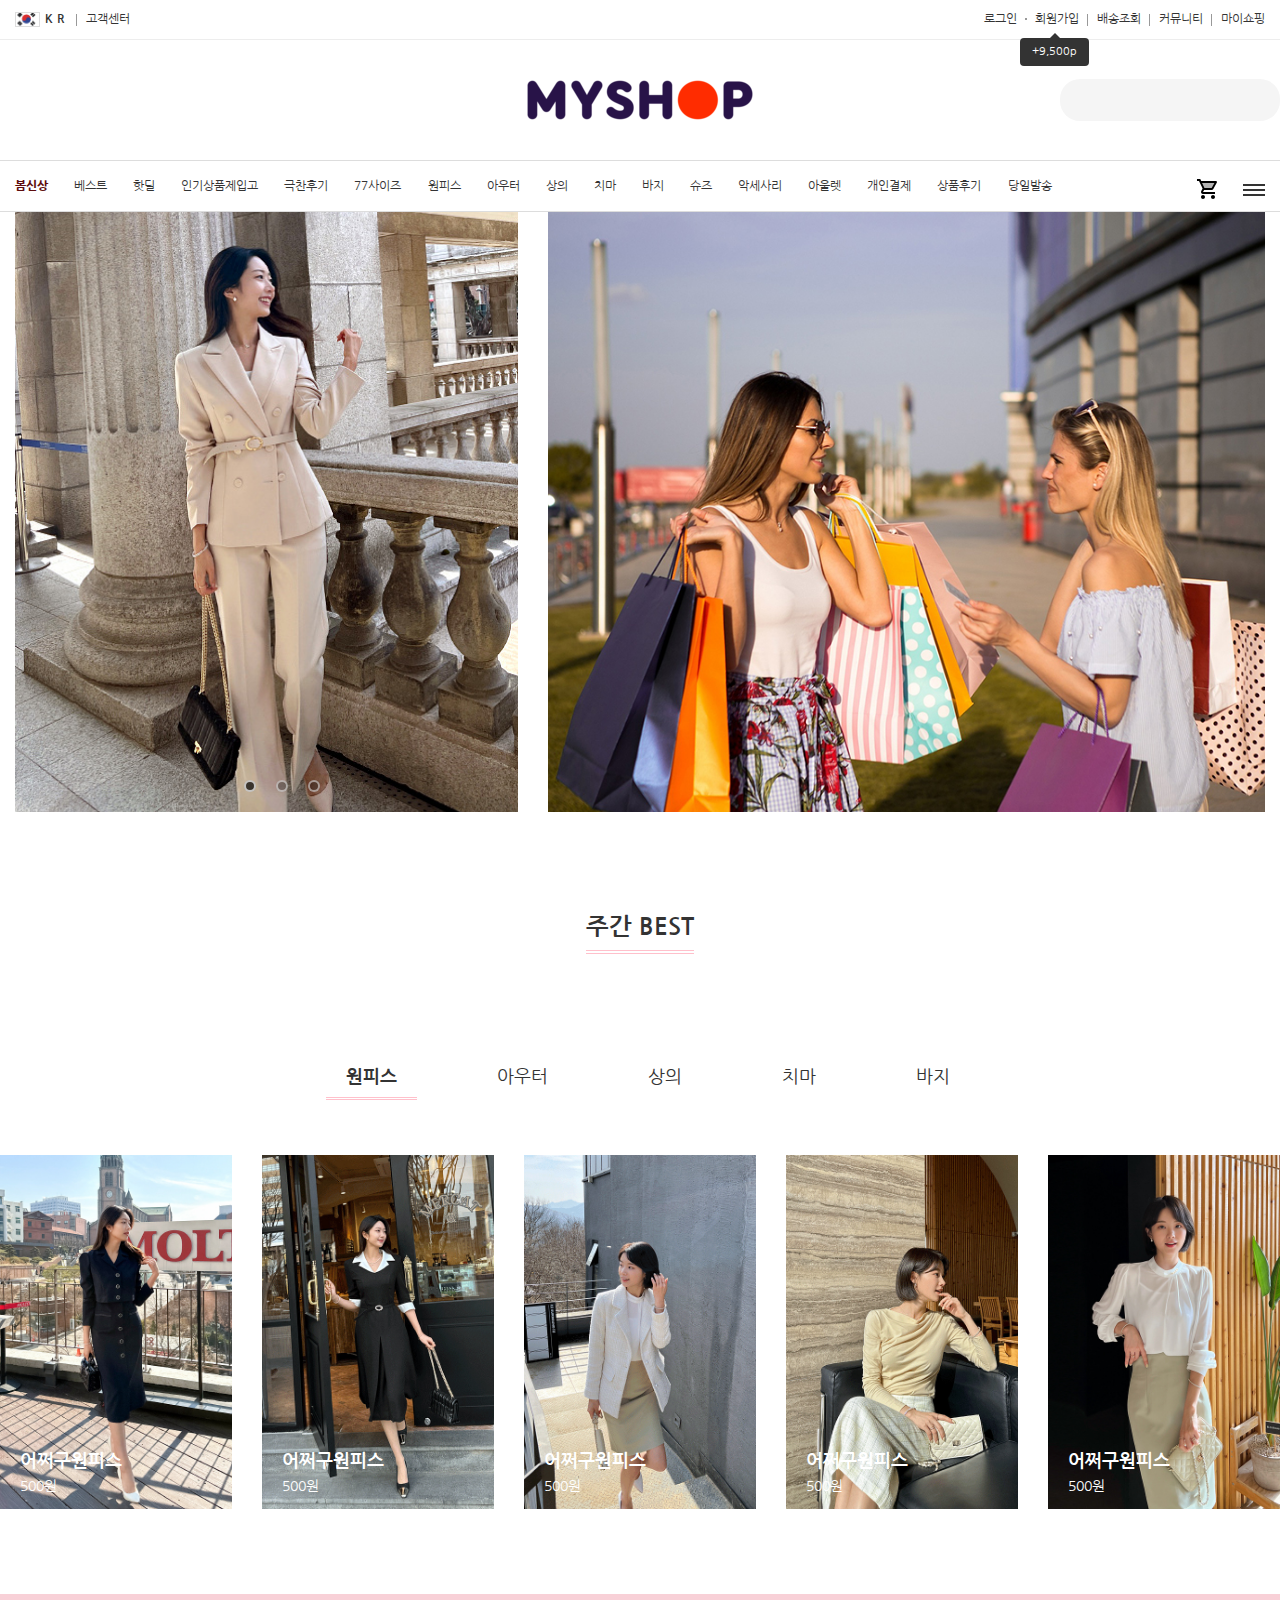
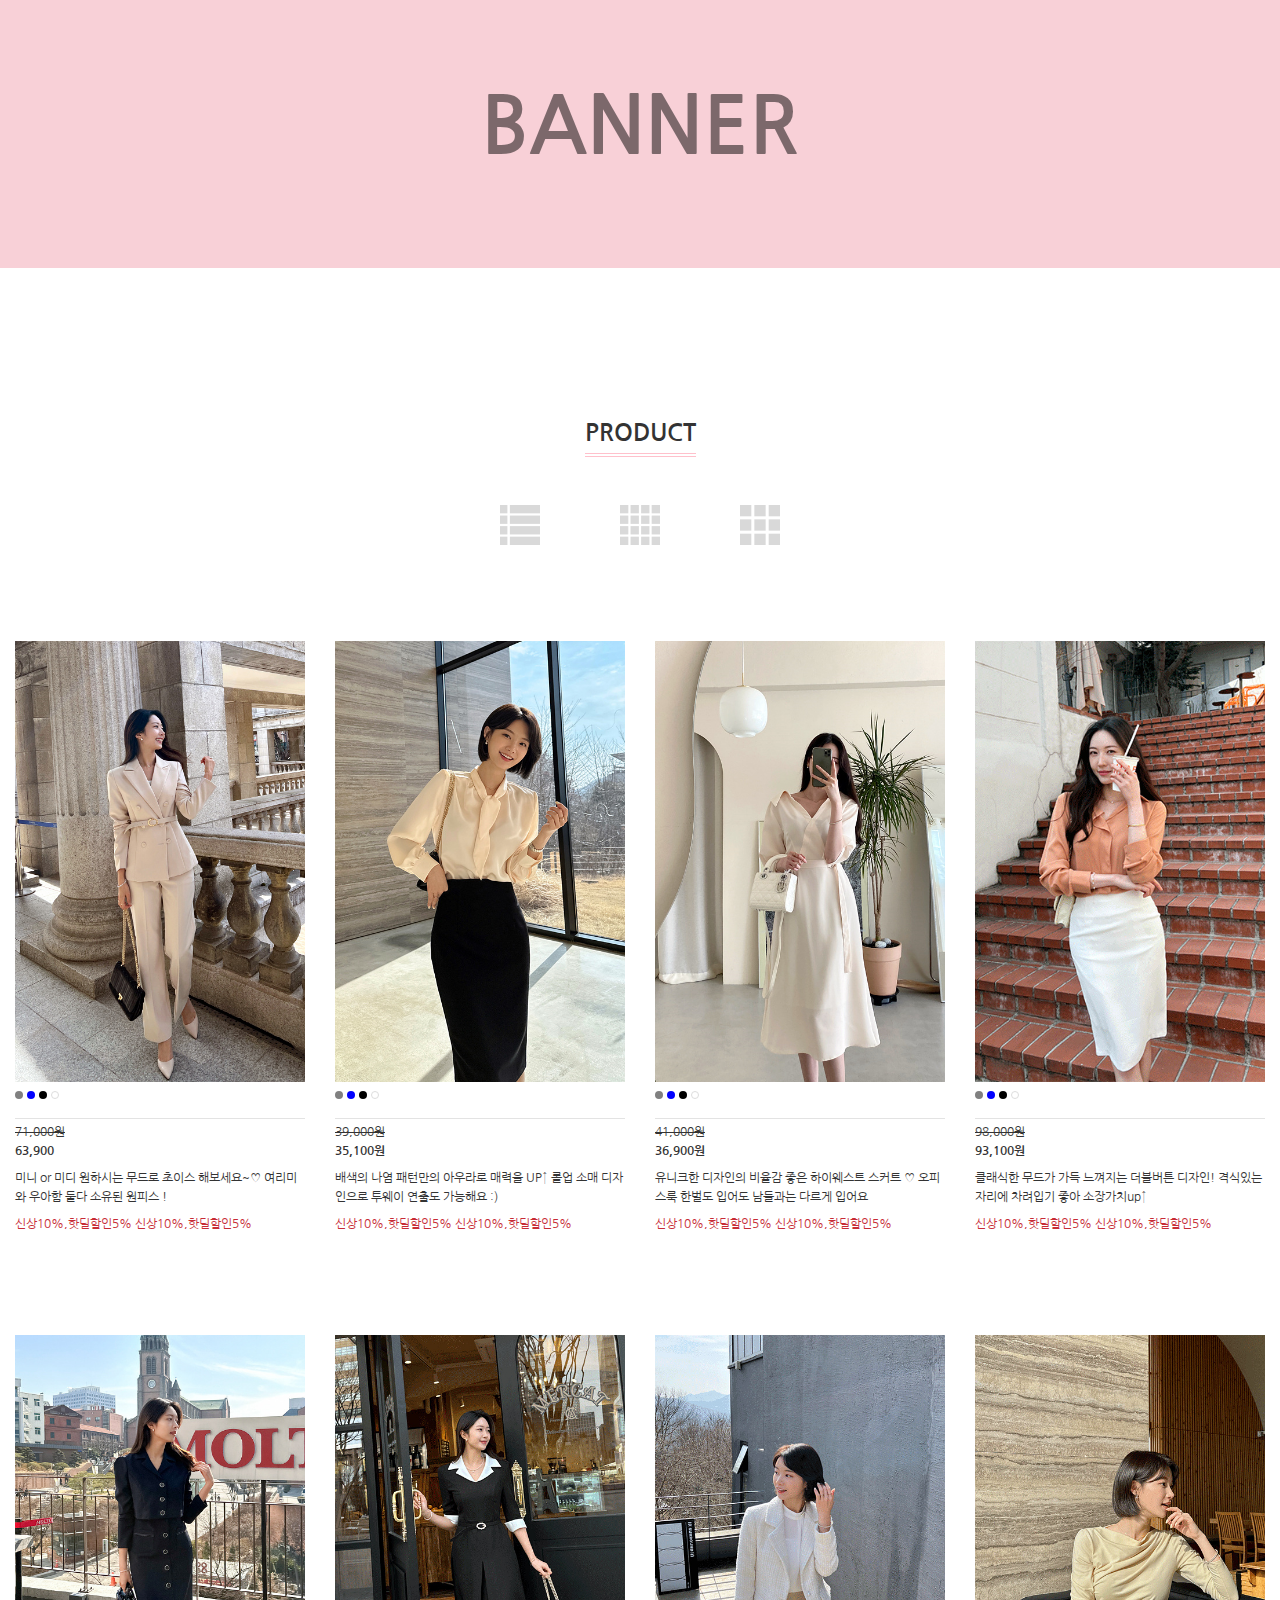
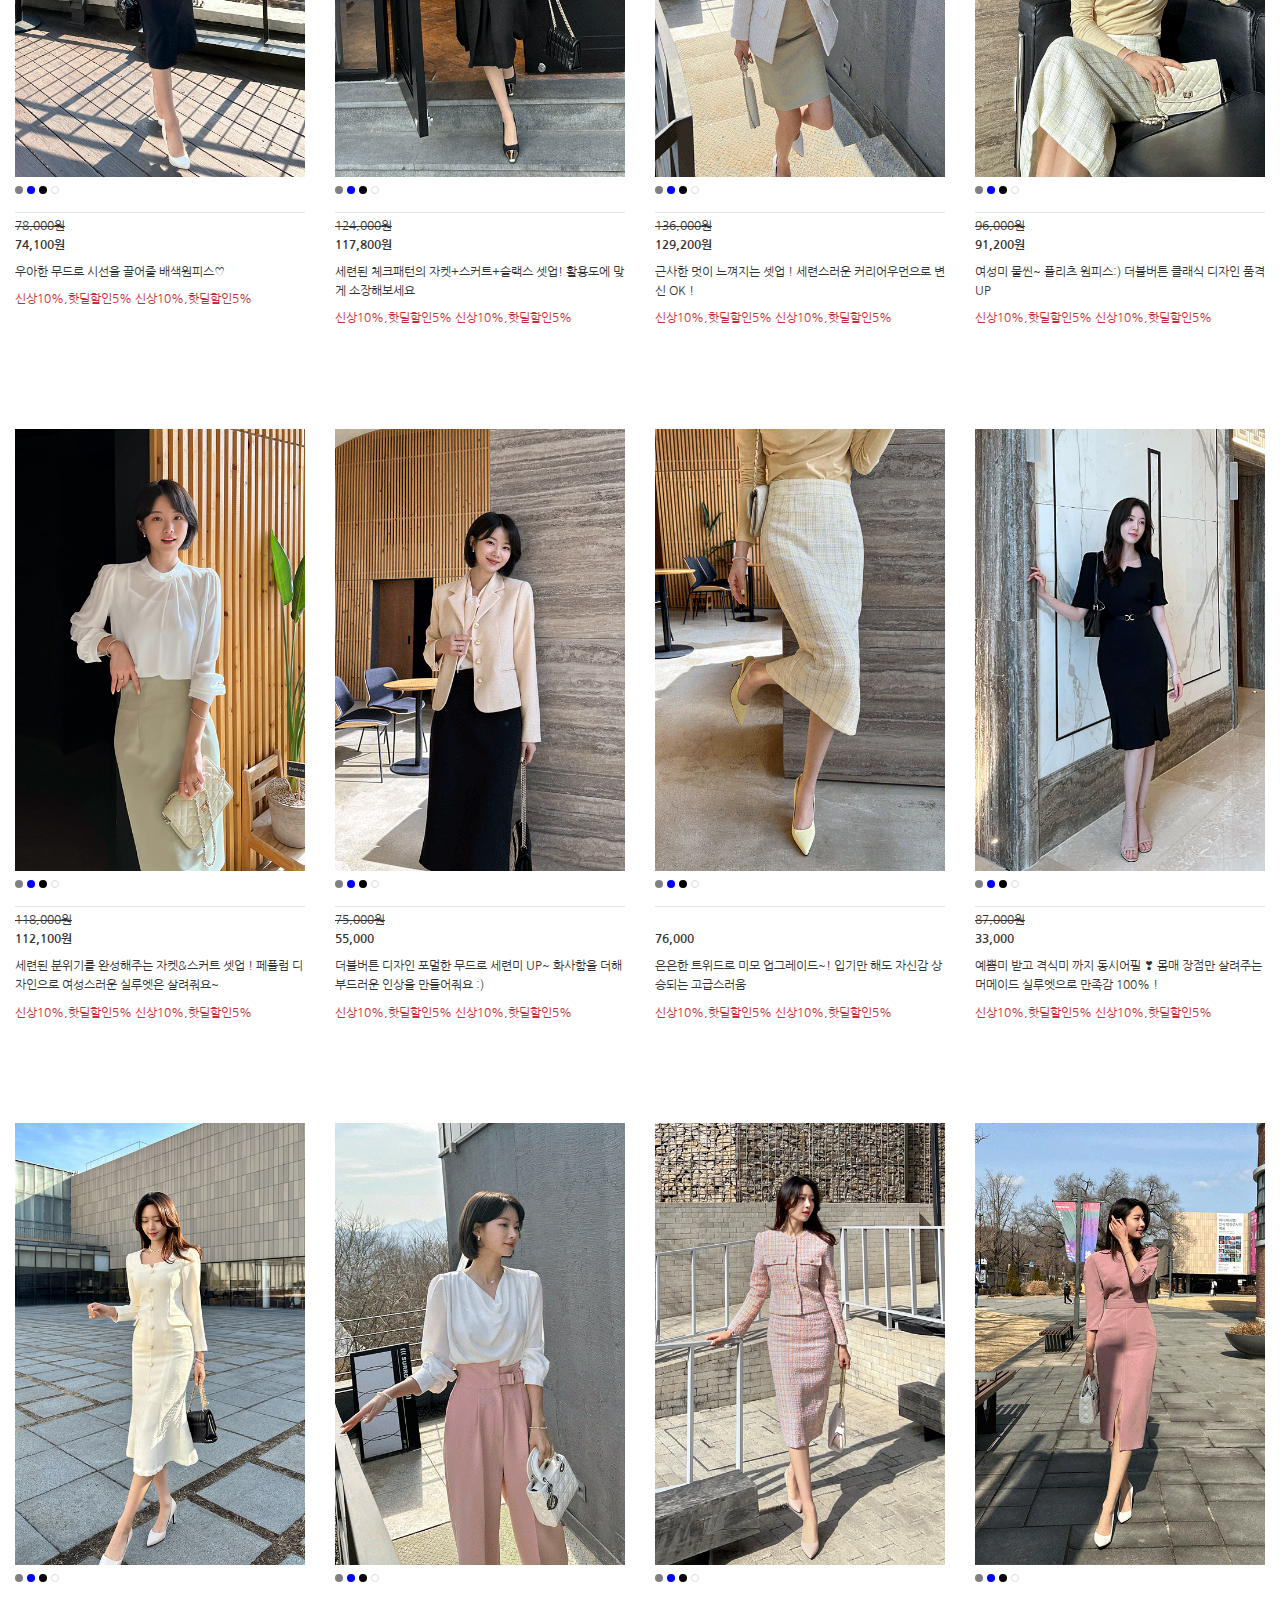
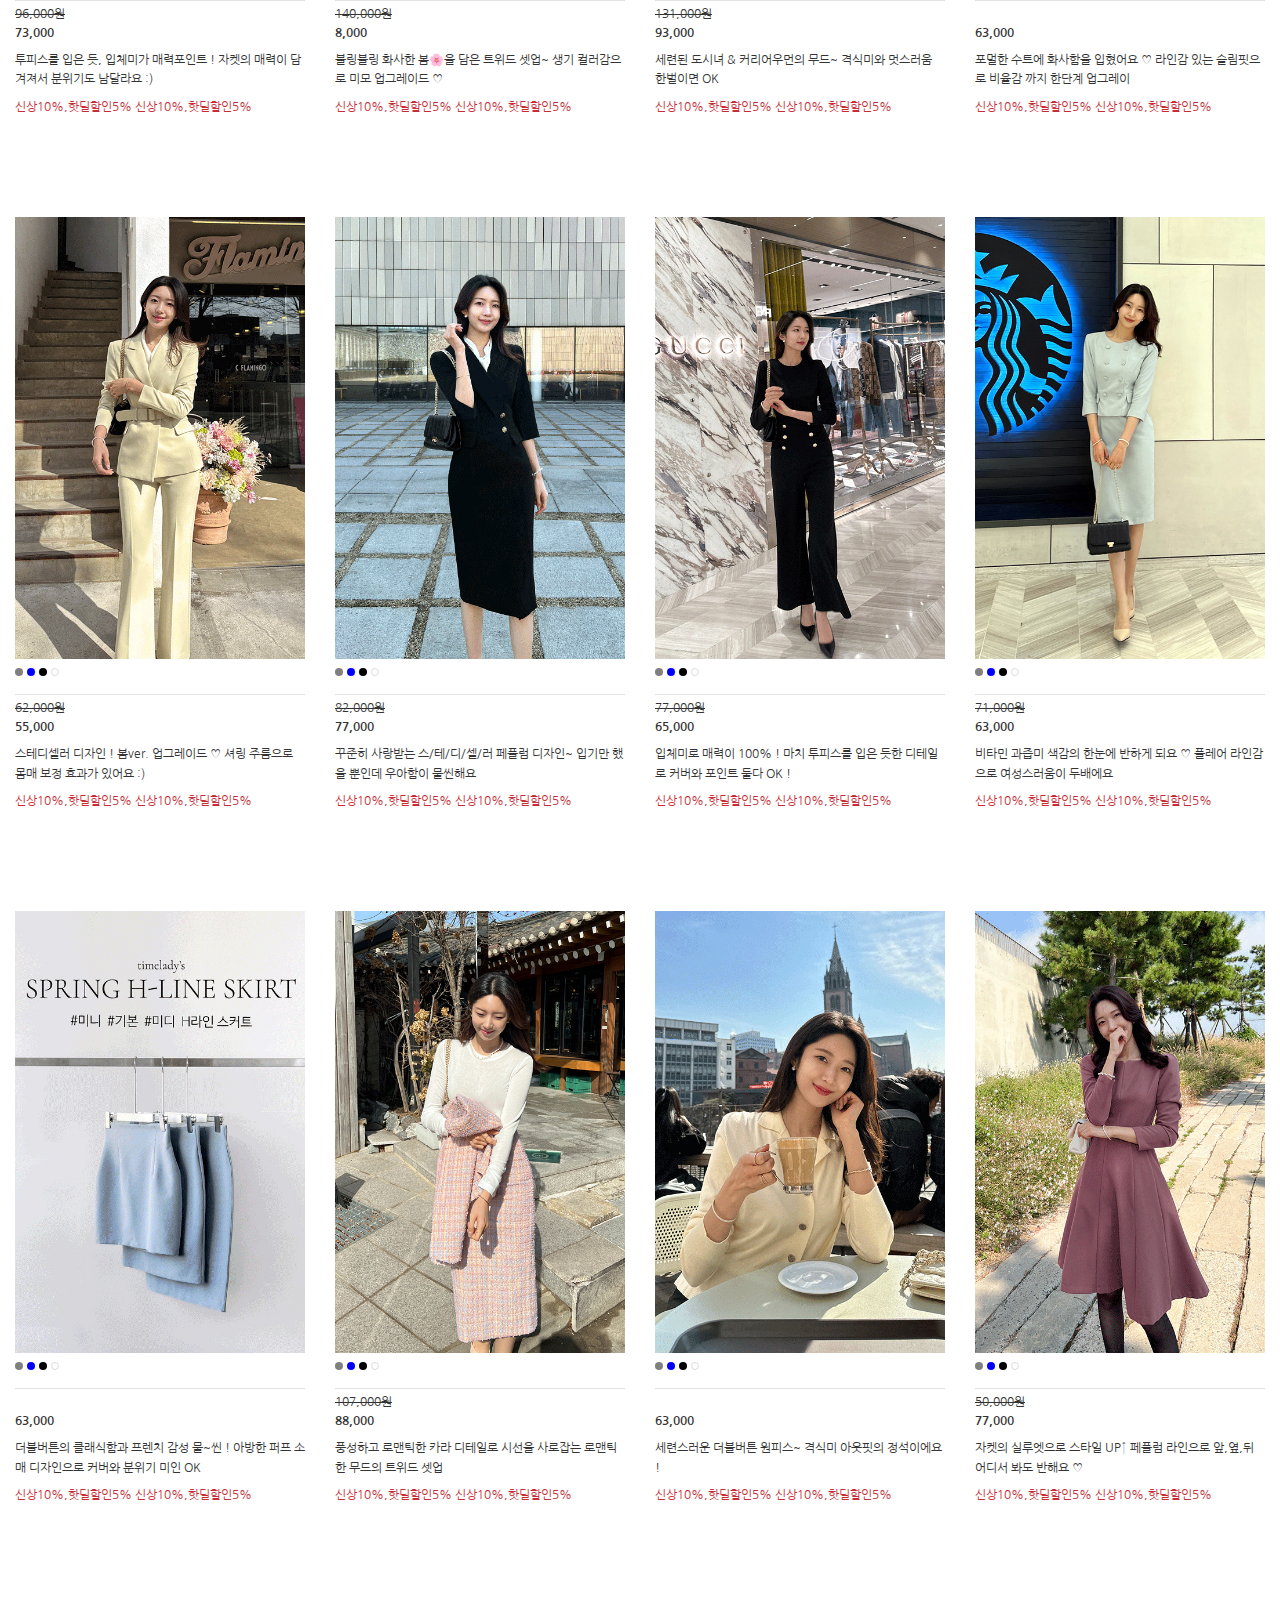
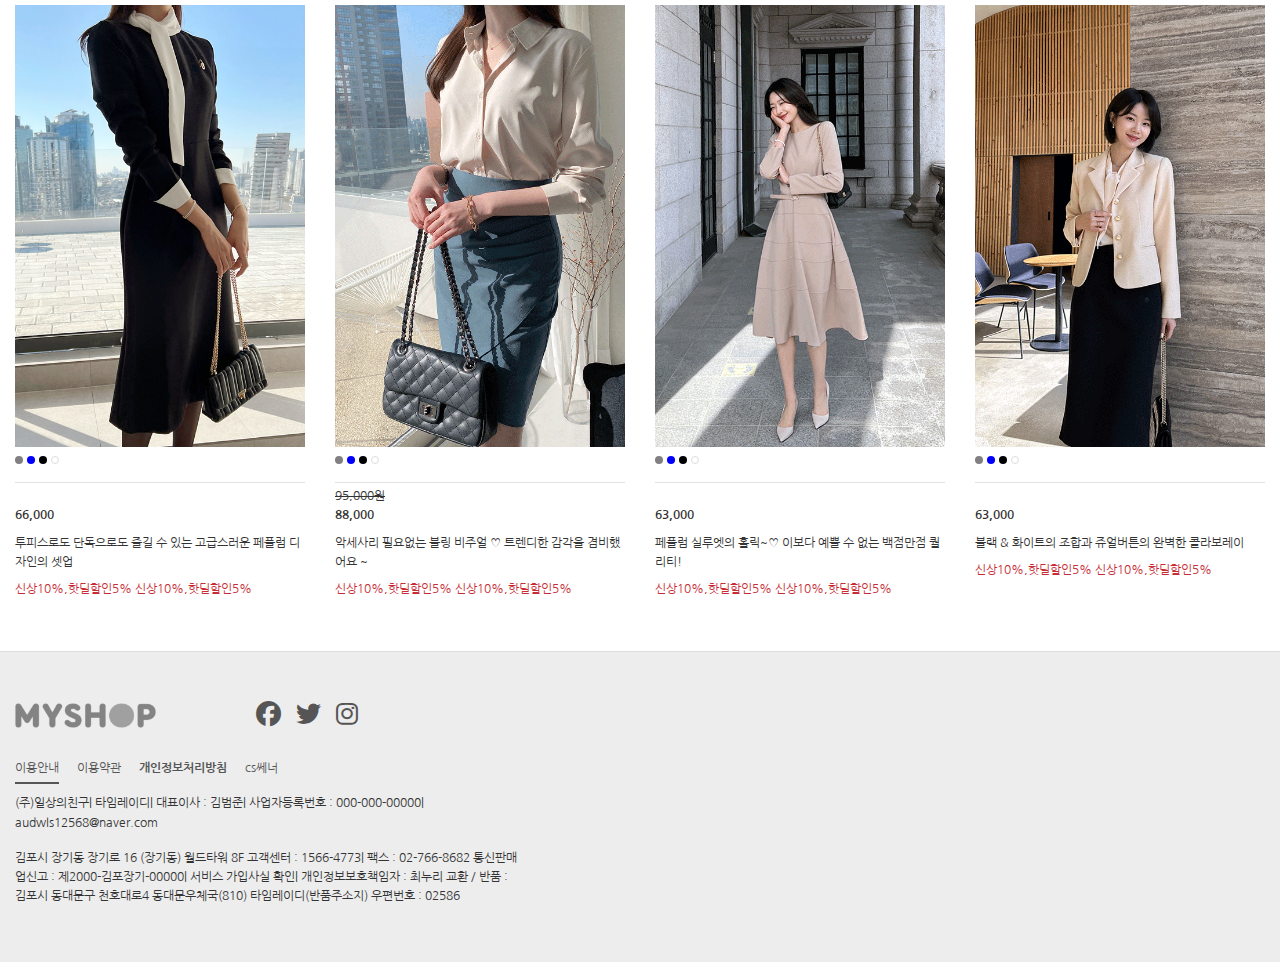
==== index.html @ 7b3fe032 "first commit" ====
<!DOCTYPE html>
<html lang="ko">
<head>
    <meta charset="UTF-8">
    <meta http-equiv="X-UA-Compatible" content="IE=edge">
    <meta name="viewport" content="width=device-width, initial-scale=1.0">
    <title>myShop</title>
    <link rel="stylesheet" href="css/style.css">
</head>
<body>
    <header>
        <div class="topnav">
           <div class="container">
            <div class="row justify-content-between">
                <ul class="left-nav">
                    <li> <a href="#" class="strong"><span class="flags kr"></span>KR</a>
                        <ul class="trans-nav">
                           <li><a href="#"><span class="flags kr"></span>한국어</a></li>
                           <li><a href="#"><span class="flags en"></span>영어</a></li>
                           <li><a href="#"><span class="flags jp"></span>일본어</a></li>
                        </ul>
                    </li>
                    <li><a href="#">고객센터</a></li>
                </ul>
                <ul class="right-nav">
                    <li><a href="#">로그인</a></li>
                    <li><a href="#" class="register">회원가입</a></li>
                    <li><a href="#">배송조회</a></li>
                    <li><a href="#">커뮤니티</a>
                        <ul class="comunity-nav">
                            <li><a href="#">공지사항</a></li>
                            <li><a href="#">이벤트</a></li>
                            <li><a href="#">상품후기</a></li>
                            <li><a href="#">자주묻는질문</a></li>
                            <li><a href="#">VIP전용게시판</a></li>
                            <li><a href="#">배송문의</a></li>
                        </ul>
                    </li>
                    <li><a href="#">마이쇼핑</a></li>
                </ul>
            </div>
           </div>
        </div>
        <section class="container">
           <div class="header-section row">
               <a href="#" class="logo"></a>
               <!-- search -->
               <form class="search-form">
                 <label class="search">
                    <input type="search" class="search">
                    <button class="btn-search">
                        <span class="material-icons-two-tone">
                            search
                        </span>
                    </button>
                 </label>   
               </form>
           </div>
        </section>
        <nav>
            <div class="container">
                <div class="row mt-3">
                    <div class="col-lg-10">
                        <ul class="nav">
                           <li class="nav-item"><a href="#">봄신상</a></li>
                           <li class="nav-item"><a href="#">베스트</a></li>
                           <li class="nav-item"><a href="#">핫딜</a></li>
                           <li class="nav-item"><a href="#">인기상품제입고</a></li>
                           <li class="nav-item"><a href="#">극찬후기</a></li>
                           <li class="nav-item"><a href="#">77사이즈</a></li>
                           <li class="nav-item"><a href="#">원피스</a></li>
                           <li class="nav-item"><a href="#">아우터</a></li>
                           <li class="nav-item"><a href="#">상의</a></li>
                           <li class="nav-item"><a href="#">치마</a></li>
                           <li class="nav-item"><a href="#">바지</a></li>
                           <li class="nav-item"><a href="#">슈즈</a></li>
                           <li class="nav-item"><a href="#">악세사리</a></li>
                           <li class="nav-item"><a href="#">아울렛</a></li>
                           <li class="nav-item"><a href="#">개인결제</a></li>
                           <li class="nav-item"><a href="#">상품후기</a></li>
                           <li class="nav-item"><a href="#">당일발송</a></li>
                        </ul>
                    </div>
                    <div class="col-lg-2 text-right all">
                        <a href="#" class="cart" id="cart">
                            <span class="material-icons-two-tone">
                               shopping_cart
                            </span>
                        </a>
                        <a href="#" class="list-all newlist">
                            <span></span>
                            <span></span>
                            <span></span>
                        </a>
                    </div>
                </div>

                <!-- 장바구늬 스-->
                <div class="cart-view none">
                    <div class="cart-title">
                       <h1>shopping-box</h1>
                       <div class="cart-close" id="close">
                          <span class="material-icons-outlined">
                             close
                          </span>
                       </div>
                    </div>    
                    <div class="cart-body">
                        <ul class="tab">
                            <li class="active"><a href="javascript:void(0)" onclick="viewTab(0);">장바구니</a></li>
                            <li><a href="javascript:void(0)" onclick="viewTab(1);">최근본상품</a></li>
                            <li><a href="javascript:void(0)" onclick="viewTab(2);">관심상품</a></li>
                            <li><a href="javascript:void(0)" onclick="viewTab(3);">좋아요</a></li>
                        </ul>
                        <div class="tabcontent-box">
                           <div class="tabcontent active">
                                <div class="imgbox">
                                    <img src="./images/logo.png" alt="">
                                </div>
                                <div class="txtbox"></div>
                           </div>
                           <div class="tabcontent">
                                <div class="imgbox"></div>
                                <div class="txtbox"></div>
                           </div>
                           <div class="tabcontent">
                                <div class="imgbox"></div>
                                <div class="txtbox"></div>
                           </div>
                           <div class="tabcontent">
                                <div class="imgbox"></div>
                                <div class="txtbox"></div>
                           </div>
                        </div>
                    </div>
                    <div class="cart-bottom">
                        dd
                    </div>
                </div>

            </div>

            <!--sitemap -->
            <div class="sitemap" id="sitemap">
                 <div class="sitenav">
                    <div class="container">
                        <div class="row">
                            <div class="col-lg-5">
                                <div class="row border-right">
                                    <div class="col-md-6">
                                        <h1>카테고리</h1>
                                        <ul>
                                            <li><a href="#">봄신상</a></li>
                                            <li><a href="#">베스트</a></li>
                                            <li><a href="#">핫딜</a></li>
                                        </ul>
                                    </div>
                                    <div class="col-md-6">
                                       <ul class="mt-cat">
                                        <li><a href="#">인기상품재입고</a></li>
                                        <li><a href="#">77사이즈</a></li>
                                        <li><a href="#">원피스</a></li>
                                        <li><a href="#">아우터</a></li>
                                        <li><a href="#">상의</a></li>
                                        <li><a href="#">치마</a></li>
                                        <li><a href="#">바지</a></li>
                                        <li><a href="#">슈즈</a></li>
                                        <li><a href="#">악세사리</a></li>
                                        <li><a href="#">아울렛</a></li>
                                        <li><a href="#">개인결제</a></li>
                                        <li><a href="#">당일배송</a></li>
                                       </ul>
                                    </div>
                                </div>
                            </div>
                            <div class="col-lg-7">
                                <div class="row">  
                                   <div class="col-md-4 border-right">
                                       <h1>커뮤니티</h1>
                                       <ul>
                                        <li><a href="#">공지사항</a></li>
                                        <li><a href="#">이벤트</a></li>
                                        <li><a href="#">상품후기</a></li>
                                        <li><a href="#">자주묻는질문</a></li>
                                        <li><a href="#">VIP전용게시판</a></li>
                                        <li><a href="#">배송문의</a></li>
                                        <li><a href="#">교환/반품문의</a></li>
                                        <li><a href="#">배송전 취소/변경</a></li>
                                        <li><a href="#">입금/기타문의</a></li>
                                        <li><a href="#">상품문의</a></li>
                                        <li><a href="#">고디/재입고문의</a></li>
                                       </ul>
                                   </div>
                                   <div class="col-md-4 border-right">
                                       <h1>쇼핑</h1>
                                       <ul>
                                        <li><a href="#">장바구니</a></li>
                                        <li><a href="#">배송조회</a></li>
                                        <li><a href="#">내 쿠폰</a></li>
                                        <li><a href="#">좋아요</a></li>
                                        <li><a href="#">관심상품</a></li>
                                        <li><a href="#">최근 본 상품</a></li>
                                       </ul>
                                   </div>
                                   <div class="col-md-4">
                                       <h1>개인정보</h1>
                                       <ul>
                                        <li><a href="#">마이쇼핑</a></li>
                                        <li><a href="#">로그인</a></li>
                                        <li><a href="#">회원가입</a></li>
                                        <li><a href="#">아이디 찾기</a></li>
                                        <li><a href="#">비밀번호 찾기</a></li>
                                       </ul>
                                   </div>
                                </div>
                            </div>
                        </div>
                    </div>
                 </div>
            </div>

        </nav>

    </header>
    <!--hero-->
    <div class="container">
        <div class="row">
            <div class="col-lg-5 ovhidden">
                <div class="img-slide fade">
                    <img src="./images/pd/images/001.jpg" alt="01">
                </div>
                <div class="img-slide fade">
                    <img src="./images/pd/images/002.jpg" alt="01">
                </div>
                <div class="img-slide fade">
                    <img src="./images/pd/images/003.jpg" alt="01">
                </div>
                <ul class="paging-img">
                    <li class="active dot"></li>
                    <li class="dot"></li>
                    <li class="dot"></li>
                </ul>
            </div>
            <div class="col-lg-7 shopstreet">
                <img src="./images/KakaoTalk_20230310_124243952.jpg" alt="shopstreet">
            </div>
        </div><!--row-->
        <div class="row justify-content-center">
            <h1 class="my-5 pt-5 pb-2 shoptitle">주간 BEST</h1>
        </div>
        <div class="row pt-5 mt-2">
            <ul class="best-tab justify-content-center">
                <li class="tablinks" onclick="openBest(event, 'best1')">원피스</li>
                <li class="tablinks" onclick="openBest(event, 'best2')">아우터</li>
                <li class="tablinks" onclick="openBest(event, 'best3')">상의</li>
                <li class="tablinks" onclick="openBest(event, 'best4')">치마</li>
                <li class="tablinks" onclick="openBest(event, 'best5')">바지</li>
            </ul>
            <div id="best1" class="besttabcontent">
                <div class="row">
                    <!--loop-->
                    <a href="#">
                        <img src="./images/pd/images/005.jpg" class="img-fluid" alt="005">
                        <h2>어쩌구원피스</h2>
                        <p>500원</p>
                    </a>
                     <!--loop-->
                     <a href="#">
                        <img src="./images/pd/images/006.jpg" class="img-fluid" alt="005">
                        <h2>어쩌구원피스</h2>
                        <p>500원</p>
                    </a>
                     <!--loop-->
                     <a href="#">
                        <img src="./images/pd/images/007.jpg" class="img-fluid" alt="005">
                        <h2>어쩌구원피스</h2>
                        <p>500원</p>
                    </a>
                     <!--loop-->
                     <a href="#">
                        <img src="./images/pd/images/008.jpg" class="img-fluid" alt="005">
                        <h2>어쩌구원피스</h2>
                        <p>500원</p>
                    </a>
                     <!--loop-->
                    <a href="#">
                        <img src="./images/pd/images/009.jpg" class="img-fluid" alt="005">
                        <h2>어쩌구원피스</h2>
                        <p>500원</p>
                    </a>
                </div>
            </div>
            <div id="best2" class="besttabcontent">
                <div class="row">
                    <!--loop-->
                    <a href="#">
                        <img src="./images/pd/images/010.jpg" class="img-fluid" alt="005">
                        <h2>어쩌구원피스</h2>
                        <p>500원</p>
                    </a>
                     <!--loop-->
                     <a href="#">
                        <img src="./images/pd/images/011.jpg" class="img-fluid" alt="005">
                        <h2>어쩌구원피스</h2>
                        <p>500원</p>
                    </a>
                     <!--loop-->
                     <a href="#">
                        <img src="./images/pd/images/012.jpg" class="img-fluid" alt="005">
                        <h2>어쩌구원피스</h2>
                        <p>500원</p>
                    </a>
                     <!--loop-->
                     <a href="#">
                        <img src="./images/pd/images/013.jpg" class="img-fluid" alt="005">
                        <h2>어쩌구원피스</h2>
                        <p>500원</p>
                    </a>
                     <!--loop-->
                    <a href="#">
                        <img src="./images/pd/images/014.jpg" class="img-fluid" alt="005">
                        <h2>어쩌구원피스</h2>
                        <p>500원</p>
                    </a>
                </div>
            </div>
            <div id="best3" class="besttabcontent">
                <div class="row">
                    <!--loop-->
                    <a href="#">
                        <img src="./images/pd/images/015.jpg" class="img-fluid" alt="005">
                        <h2>어쩌구원피스</h2>
                        <p>500원</p>
                    </a>
                     <!--loop-->
                     <a href="#">
                        <img src="./images/pd/images/016.jpg" class="img-fluid" alt="005">
                        <h2>어쩌구원피스</h2>
                        <p>500원</p>
                    </a>
                     <!--loop-->
                     <a href="#">
                        <img src="./images/pd/images/017.jpg" class="img-fluid" alt="005">
                        <h2>어쩌구원피스</h2>
                        <p>500원</p>
                    </a>
                     <!--loop-->
                     <a href="#">
                        <img src="./images/pd/images/018.jpg" class="img-fluid" alt="005">
                        <h2>어쩌구원피스</h2>
                        <p>500원</p>
                    </a>
                     <!--loop-->
                    <a href="#">
                        <img src="./images/pd/images/019.jpg" class="img-fluid" alt="005">
                        <h2>어쩌구원피스</h2>
                        <p>500원</p>
                    </a>
                </div>
            </div>
            <div id="best4" class="besttabcontent">
                <div class="row">
                    <!--loop-->
                    <a href="#">
                        <img src="./images/pd/images/020.jpg" class="img-fluid" alt="005">
                        <h2>어쩌구원피스</h2>
                        <p>500원</p>
                    </a>
                     <!--loop-->
                     <a href="#">
                        <img src="./images/pd/images/021.jpg" class="img-fluid" alt="005">
                        <h2>어쩌구원피스</h2>
                        <p>500원</p>
                    </a>
                     <!--loop-->
                     <a href="#">
                        <img src="./images/pd/images/022.jpg" class="img-fluid" alt="005">
                        <h2>어쩌구원피스</h2>
                        <p>500원</p>
                    </a>
                     <!--loop-->
                     <a href="#">
                        <img src="./images/pd/images/023.jpg" class="img-fluid" alt="005">
                        <h2>어쩌구원피스</h2>
                        <p>500원</p>
                    </a>
                     <!--loop-->
                    <a href="#">
                        <img src="./images/pd/images/024.jpg" class="img-fluid" alt="005">
                        <h2>어쩌구원피스</h2>
                        <p>500원</p>
                    </a>
                </div>
            </div>
            <div id="best5" class="besttabcontent">
                <div class="row">
                    <!--loop-->
                    <a href="#">
                        <img src="./images/pd/images/025.jpg" class="img-fluid" alt="005">
                        <h2>어쩌구원피스</h2>
                        <p>500원</p>
                    </a>
                     <!--loop-->
                     <a href="#">
                        <img src="./images/pd/images/026.jpg" class="img-fluid" alt="005">
                        <h2>어쩌구원피스</h2>
                        <p>500원</p>
                    </a>
                     <!--loop-->
                     <a href="#">
                        <img src="./images/pd/images/027.jpg" class="img-fluid" alt="005">
                        <h2>어쩌구원피스</h2>
                        <p>500원</p>
                    </a>
                     <!--loop-->
                     <a href="#">
                        <img src="./images/pd/images/028.jpg" class="img-fluid" alt="005">
                        <h2>어쩌구원피스</h2>
                        <p>500원</p>
                    </a>
                     <!--loop-->
                    <a href="#">
                        <img src="./images/pd/images/029.jpg" class="img-fluid" alt="005">
                        <h2>어쩌구원피스</h2>
                        <p>500원</p>
                    </a>
                </div>
            </div>
        </div>


    </div><!--container-->

    <div class="container-fluid pink">
        <did class="container">
            <h1>BANNER</h1>
        </did>
    </div>

    <div class="container">
        <div class="row justify-content-center">
        <h1 class="my-5 pt-5 pb-1 shoptitle">PRODUCT</h1>
        </div>
        <div class="row justify-content-center listview">
            <div class="listbox"></div>
            <div class="box4"></div>
            <div class="box3"></div>
        </div>

        <div class="row mt-5" id="row">
            <div class="col-lg-3 my-5">
                <div class="card">
                    <a href="#"><img src="./images/pd/images/001.jpg" class="img-fluid" alt="01">
                    </a>
                        <div class="card-body">
                        <ul class="pd-list">
                            <li><span class="gray"></span>
                            <span class="blue"></span>
                            <span class="black"></span>
                            <span class="white"></span>
                            </li>
                            <li class="pd-title">
                                <h1>리듀트위트치마세트</h1>
                            </li>
                            <li>
                                <del>140,000원</del>
                                <br>
                                <strong>133,000</strong>
                            </li>
                            <li>
                                <p>블링블링 봄을 담은 트위트 셋업~</p>
                            </li>
                            <li class="last">
                                <span>베스트셀러</span>
                                <span>핫딜할인5%</span>
                            </li>
                        </ul>
                    </div>
                </div>
            </div>
        </div>
    </div>
    </div>
    <footer>
        <div class="container">
            <div class="row">
                <div class="col-lg-5">
                    <div class="bglogobox">
                        <img src="./images/logo.png" alt="logo" class="bglogo">
                        <a href="#"><i class="fa-brands fa-facebook"></i></a>
                        <a href="#"><i class="fa-brands fa-twitter"></i></a>
                        <a href="#"><i class="fa-brands fa-instagram"></i></a>
                    </div>
                    <div class="footer-nav">
                        <a href="#" class="act">이용안내</a>
                        <a href="#">이용약관</a>
                        <a href="#"><strong>개인정보처리방침</strong></a>
                        <a href="#">cs쎄너</a>
                    </div>
                    <div class="address">
                        <p>(주)일상의친구| 타임레이디| 대표이사 : 김범준| 사업자등록번호 : 000-000-00000| audwls12568@naver.com</p>
                        <address>
                            김포시 장기동 장기로 16 (장기동) 월드타워 8F 고객센터 : 1566-4773| 팩스 : 02-766-8682

                            통신판매업신고 : 제2000-김포장기-00000| 서비스 가입사실 확인| 개인정보보호책임자 : 최누리

                            교환 / 반품 : 김포시 동대문구 천호대로4 동대문우체국(810) 타임레이디(반품주소지) 우편번호 : 02586
                        </address>
                    </div>
                </div>
                    <div class="offset-lg-2 col-lg-3">

                    </div>
                    <div class="col-lg-2">

                    </div>
                
            </div>
        </div>
    </footer>
    <script src="js/shop.js"></script>
</body>
</html>
---- css/style.css ----
@import url('bootstrap-reboot.min.css');
@import url('bootstrap-grid.min.css');
@import url('https://fonts.googleapis.com/css2?family=Nanum+Gothic:wght@400;700;800&display=swap');
@import url('https://fonts.googleapis.com/css2?family=Material+Icons+Outlined');
@import url('https://fonts.googleapis.com/css2?family=Material+Icons+Two+Tone');
@import url('https://cdnjs.cloudflare.com/ajax/libs/font-awesome/6.3.0/css/all.min.css');
body{
    font-family: 'Nanum Gothic', sans-serif;
    font-size: 12px;
    line-height:1.6;
    color:#333;
    margin:0;
}
html,body{
    height:100%;
}
.container{
    max-width:1320px;
}
.border-right{
    border-right:1px solid #ddd;
}

/***################## HEADER #####################***/
header{
    width:100%;
}
.topnav{
    background-color:#fff;
    height:40px;
    border-bottom:1px solid #ededed;
    width:100%;
    padding-top:10px;
    position:absolute;
    z-index:2;
}
.left-nav,.right-nav{
    list-style:none;
    margin:0;
    padding:0;
}

.right-nav>li,
.left-nav>li{
    position:relative;
    display:inline-block;
}
.left-nav a{
    margin-left:15px;
    color:#333;
    text-decoration:none;
}
.right-nav a{
    margin-right:15px;
    color:#333;
    text-decoration:none;
}
span.flags{
    display:inline-block;
    width:25px;
    height:15px;
    vertical-align:middle;
    margin-right:5px;
    border:1px solid #ddd;
    background: url(../images/flags.png) no-repeat;
    background-size:290px;
}
span.flags.kr{
    background-position:-44px -89px;
}
span.flags.en{
    background-position:-78px -188px;
}
span.flags.jp{
    background-position:-7px -89px;
}
a.strong{
    font-weight:700;
    letter-spacing:4px;
}
.left-nav>li::before,
.right-nav>li::before{
    content:"";
    width:1px;
    height:12px;
    background:#999;
    position:absolute;
    top:4px;
    left:-10px;
}
.left-nav>li::before{
    left:5px;
}
.left-nav>li:first-child::before,
.right-nav>li:first-child::before{
    background:transparent;
}
.right-nav>li:nth-child(2)::before{
    height:2px;
    width:2px;
    top:8px;
}
li>ul{
    list-style:none;
    margin:0;
    padding:0;
    padding-top:10px;
    background-color:#fff;
    border-bottom:1px solid #ededed;
    position:absolute;
    box-shadow:0px 2px 4px 0 rgba(0,0,0,0.09);
}
li>ul>li{
    padding-top:3px;
    padding-bottom:3px;
}
.text-right{
    text-align:right;
}
.text-center{
    text-align:center;
}
.trans-nav{
   width:110px;
   left:-8px;
   z-index:100;
   display:none;
   transition:300ms;
   box-shadow:0px 4px 2px 0 rgba(0,0,0,0.09);
}
.comunity-nav{
  width:110px;
  text-align:left;
  left:-12px;
  z-index:100;
  display:none;
  transition:300ms;
  box-shadow:0px 8px 0px 0 rgb(0,0,0,0),
             0px 2px 2px 0 rgba(0,0,0,0.09),
}
.comunity-nav li{
    padding-left:13px;
    border-left:1px solid #ddd;
    border-right:1px solid #ddd;
}
.left-nav>li:first-child:hover>ul.trans-nav{
    display:block;
}
.right-nav>li:nth-child(4):hover>ul.comunity-nav{
    display:block;
}
/*** under line ***/
.left-nav>li::after,
.right-nav>li::after{
    content:"";
    display:block;
    position:absolute;
    left:12px;
    right:0;
    bottom:-11px;
    border:1px solid #333;
    transform: scaleX(0);
    transition: transform 300ms;
}
.right-nav>li::after{
    left:-5px;
}
.left-nav>li:hover::after,
.right-nav>li:hover::after{
    transform: scaleX(0.8);
}
.trans-nav::after,
.comunity-nav::after{
    content:"";
    display:block;
    position:absolute;
    left:12px;
    right:0;
    bottom:-5px;
    border:2px solid #333;
    transform: scaleX(0);
    transition: transform 300ms;
}
.trans-nav:hover::after,
.comunity-nav:hover::after{
    transform: scaleX(1);
}

/** register 9500point **/
a.register{
    position:relative;
}
a.register::after{
    content:"+9,500p";
    display:block;
    position:absolute;
    padding:5px 12px;
    background:#333;
    color:#fff;
    font-size:11px;
    border-radius:4px;
    top:25px;
    left:-15px;
    animation-name: registerAddpoint;
    animation-duration:1.2s;
    animation-iteration-count: infinite;
}
a.register::before{
    content:"";
    width:0;
    height:0;
    position:absolute;
    top:15px;
    left:15px;
    border-bottom:5px solid #333;
    border-left:5px solid transparent;
    border-right:5px solid transparent;
    border-top:5px solid transparent;
    animation-name: registerAddpoint;
    animation-duration:1.2s;
    animation-iteration-count: infinite;
}
@keyframes registerAddpoint{
    20%{
      transform: translateY(5px);
      opacity:0.5;
    }
    30%{
        transform: translateY(0px);
        opacity:1;
    }
    40%{
        transform: translateY(5px);
    }
    50%{
        transform: translateY(0px);
    }

}

/******** HEADER SECTION ***********/
.header-section{
    height:160px;
    justify-content: center;
    align-items: center;
    padding-top:40px;
    position:relative;
}
.logo{
    display:inline-block;
    width: 226px;
    height:40px;
    background:url(../images/logo.png) no-repeat;
    background-size:100%;
}

/***************nav ***************/
nav{
    width:100%;
    height:52px;
    border-top:1px solid #ddd;
    border-bottom:1px solid #ddd;
    position:relative;
}
.search-form{
    position:absolute;
    right:0;
    padding:3px 5px;
    background-color:#f5f5f5;
    border-radius:20px;
    width:220px;

}
.search, .btn-search{
   outline:none;
   border:none;
   background:transparent;
   font-size:16px;
}
.btn-search{
   padding:0;
   position:absolute;
}
ul.nav{
    list-style:none;
    margin:0;
    padding:0;
    display: flex;
    justify-content: space-between;
    align-items: center;
}
ul.nav a{
    color:#333;
    text-decoration:none;
}
ul.nav>li:first-child>a{
    font-weight:800;
    color:#5e0d0d;
}
.all>a{
    display:inline-block;
    margin-left:20px;
    color:#333;
    text-decoration:none;
}

.list-all{
    width:22px;
    height:22px;
    position:relative;
}

.list-all>span{
   position:absolute;
   display:block;
   height:2px;
   width:100%;
   background:#333;
   transition: all 400ms;
}
.list-all>span:first-child{
   top:5px;
   left:0;
}
.list-all>span:nth-child(2){
   top:10px;
   left:0;
}
.list-all>span:last-child{
   top:15px;
   left:0;
}
.newlist:hover>span:first-child{
   width:2px;
   top:10px;
   left:0;
}
.newlist:hover>span:nth-child(2){
   width:2px;
   top:10px;
   left:10px;
}
.newlist:hover>span:last-child{
   width:2px;
   top:10px;
   left:20px;
}
.list-all.close>span:first-child{
   transform:rotate(45deg);
   top:10px;
}
.list-all.close>span:nth-child(2){
   opacity:0;
}
.list-all.close>span:last-child{
    transform:rotate(-45deg);
    top:10px;
}

/**********sitemap **********/
.sitemap{
    width:100%;
    height:100%;
    position:fixed;
    background-color:rgba(0,0,0,0.09);
    z-index:1;
    display:none;
}

.sitenav{
    background:#fff;
    padding:40px;
}
.sitenav ul{
    list-style:none;
    margin:0;
    padding:0;
}
.sitenav li>a{
    display:block;
    padding-bottom:10px;
    color:#999;
}
.sitenav ul.mt-cat{
    margin-top:40px;
}
.cart-view{
    width: 350px;
    padding:40px;
    border:1px solid #ddd;
    background:#fff;
    position:absolute;
    right:298px;
    top:50px;
    z-index:100;
}
.none{
    display:none;
}
.cart-title{
    display:flex;
    padding-bottom:10px;
    border-bottom:1px solid #333;
    justify-content: space-between;
}
.cart-title h1{
    font-size:16px;
    text-transform: uppercase;
}
.cart-close{
    cursor:pointer; 
    width:24px;
    height:24px;
    transition:all 500ms;
}
.cart-close:hover{
    transform: rotateZ(-180deg);
    transform-origin: 12px 12px;
}
.cart-body{
    border-bottom:1px solid #ddd;
    padding-bottom:20px;
}

ul.tab{
    list-style:none;
    margin:0;
    padding:0;
    display:flex;
}
ul.tab>li{
    padding-top:15px;
    padding-bottom:10px;
    margin-right:10px;
    position:relative;
}
.tab>li>a{
    color:#333;
    text-decoration:none;
}
.tab>li.active>a{
    font-weight:900;
}
.tab>li::after{
    content:"";
    height:3px;
    width:100%;
    left:0;
    bottom:0;
    background:#333;
    position:absolute;
    transform: scaleX(0);
    transition:all 300ms;
}
.tab>li.active::after,
.tab>li:hover::after{
    transform: scaleX(1);
    transition:all 300ms;
}

.cart-bottom{
    padding-top:10px;
}
.tabcontent-box{
    position:relative;
    padding-top:20px;
    padding-bottom:20px;
    min-height: 140px;
}
.tabcontent{
    opacity:0;
    position:absolute;
    display: flex;
}
.tabcontent.active{
    opacity:1;
}
.tabcontent .imgbox{
    width: 50px;
    height: 50px;
}
.tabcontent .imgbox img{
    width: 50px;
    height: 50px;
    object-fit: cover;
}
.tabcontent .txtbox{
    width: calc(100% - 60px);
    height: 50px;
}

/***********HERO**********/
.ovhidden{
    overflow: hidden;
}
.img-slide{
    display: none;
}
.img-slide img,
.shopstreet img{
    width: 100%;
    height: 600px;
    object-fit: cover;
}
.fade{
    animation-name: fade;
    animation-duration: 1.5s;
}
ul.paging-img{
    list-style-type: none;
    margin: 0;
    padding: 0;
    display: flex;
    justify-content: center;
    position: absolute;
    z-index: 2;
    bottom: 20px;
    width: 100%;
}
ul.paging-img li{
    width: 12px;
    height: 12px;
    border-radius: 50%;
    background-color: rgba(0, 0, 0, 0.3);
    margin-left: 10px;
    margin-right: 10px;
    border: 2px solid rgba(255, 255, 255, 0.5);
}
ul.paging-img li.active{
    background: rgba(0, 0, 0, 0.7);
    border: 2px solid rgba(255, 255, 255, 0.7);
}
@keyframes fade{
    from {opacity: 0.3;}
    to {opacity: 1;}
}
/* 주간 베스트 */
.shoptitle{
    position: relative;

}
.shoptitle::after{
    content: "";
    border-bottom: 0.5px solid pink;
    border-top: 0.5px solid pink;
    width: 100%;
    height: 4px;
    position: absolute;
    bottom: 0;
    left: 0;
}
.best-tab{
    display: flex;
    padding: 0;
    margin: 0;
    list-style-type: none;
    padding-left: 15px;
    width: 100%;

}
.best-tab>li{
    font-size: 18px;
    margin-right: 20px;
    margin-left: 30px;
    margin-right: 30px;
    cursor: pointer;
    padding: 5px 20px;
}
.tablinks:hover, .tablinks.active{
    font-weight: 700;
    border-bottom: 3px double pink;
}
.besttabcontent{
    padding: 20px 0;
    margin-top: 20px;
    width: 100%;
    display: none;
}

.besttabcontent a{
    display: block;
    width: 20%;
    padding: 15px;
    position: relative;
}
.besttabcontent img{
    max-width: 100%;
}
.img-fluid{
    max-width: 100%;
}
.besttabcontent h2{
    color: #fff;
    position: absolute;
    bottom: 40px;
    left: 30px;
    padding-left: 5px;
    padding-right: 5px;
}
.besttabcontent p{
    color: #fff;
    position: absolute;
    bottom: 10px;
    left: 30px;
    font-size: 14px;
    padding-left: 5px;
    padding-right: 5px;
}
.besttabcontent a:hover h2,
.besttabcontent a:hover p{
    background: rgba(0, 0, 0, 0.3);
}
.pink{
    margin-top: 50px;
    margin-bottom: 50px;
    background-color: rgb(248, 208, 215);
    padding-top: 50px;
    padding-bottom: 50px;
}
.pink h1{
    text-align: center;
    font-size: 80px;
    color: rgba(0, 0, 0, 0.5);
}
.listview>div{
    margin-left: 40px;
    margin-right: 40px;
}
/****svg****/
.listbox{
    width: 40px;
    height: 40px;
    background: url('../design/list03.svg') no-repeat;
    cursor: pointer;
}
.listbox:hover{
    background: rgb(248, 208, 215) url('../design/list01_hover.svg') no-repeat;
}
.box4{
    width: 40px;
    height: 40px;
    background: url('../design/list02.svg') no-repeat;
    cursor: pointer;
}
.box4:hover{
    background: rgb(248, 208, 215) url('../design/list02_hover.svg') no-repeat;
}
.box3{
    width: 40px;
    height: 40px;
    background: url('../design/list01.svg') no-repeat;
    cursor: pointer;
}
.box3:hover{
    background: rgb(248, 208, 215) url('../design/list01_hover.svg') no-repeat;
}
/********상품 디자인**********/
.pd-list{
    list-style-type: none;
    padding: 0;
    margin: 0;
}
.pd-list li{
    padding-top: 4px;
    padding-bottom: 4px;
}
.pd-list li:first-child span{
    display: inline-block;
    width: 8px;
    height: 8px;
    border-radius: 50%;
    margin-right:4px;

}
.gray{
    background: gray;
}
.blue{
    background: blue;
}
.black{
    background: black;
}
.white{
    border: 1px solid #ddd;
}
.pd-title{
    border-bottom: 1px solid #e3e3e3;
}
.pd-title h1{
    font-size: 14px;
}
.li del{
    color: #999;
}
.pd-list p{
    margin: 0;
    padding: 0;
}
li.last span{
    color: #c72b35;
}
li.last span{
    padding-right: 3px;
}
.li.last span:not(:last-child)::after{
    content: "/";
    display: inline-block;
    padding-left: 3px;
}


footer{
    background-color: #ededed;
    padding-top: 50px;
    padding-bottom: 40px;
    border-top: 1px solid #ddd;
}
.bglogobox{
    display: flex;
    align-items: center;
}
.bglogo{
    height: 25px;
    filter: grayscale(100%);
    opacity: 0.5;
    margin-right: 100px;
}
.bglogobox a{
    color: #555;
    margin-right: 15px;
}
.bglogobox a i{
    font-size: 25px;
}

.footer-nav{
    margin-top: 30px;
    margin-bottom: 10px;

}
.footer-nav a{
    margin-right: 15px;
    display: inline-block;
    position: relative;
    color: #555;
    padding-bottom: 4px;
    text-decoration: none;
}
.footer-nav a.act{

    border-bottom: 2px solid #555;
}
.footer-nav a::after{
    content: "";
    position: absolute;
    left: 0;
    right: 0;
    bottom: 0px;
    display: block;
    height: 1px;
    background: #555;
    transform: scaleX(0);
    transition: 300ms;
}
.footer-nav a:hover::after{
    transform: scaleX(1);
    transition: 300ms;
}
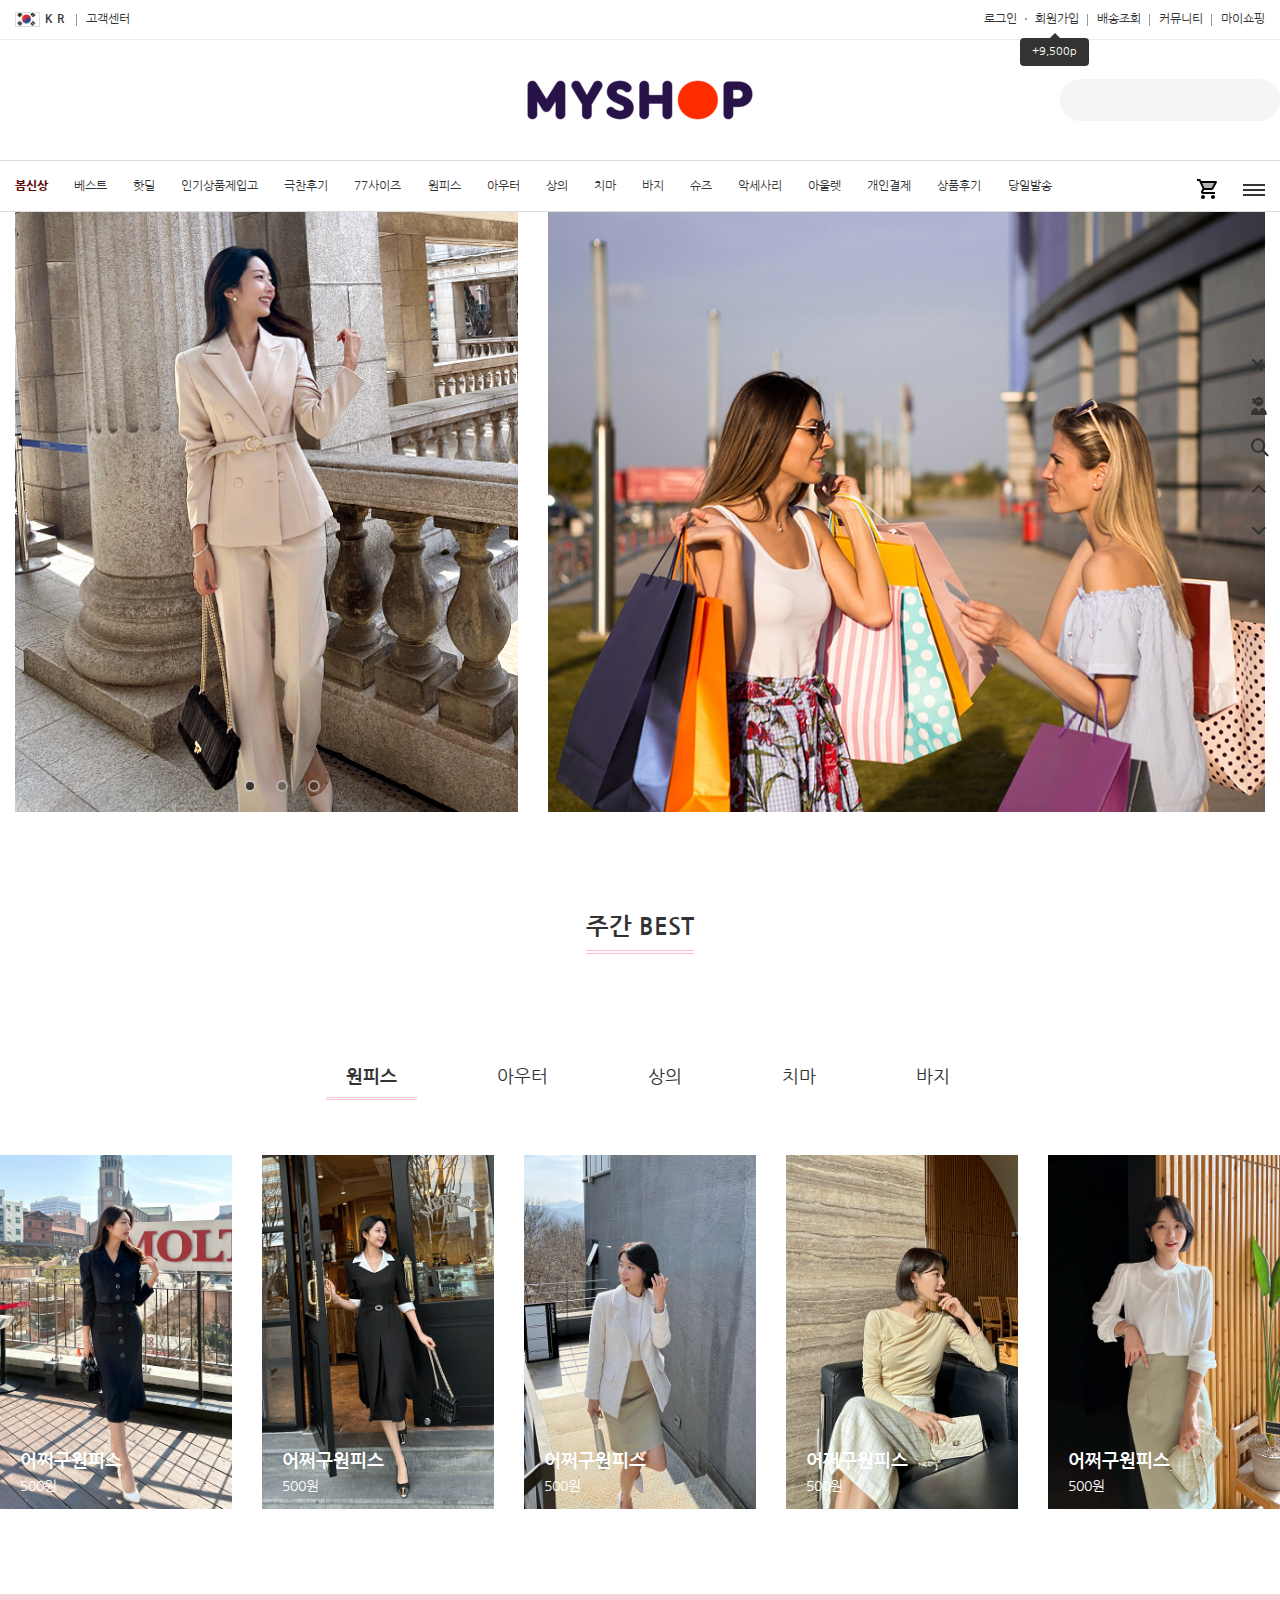
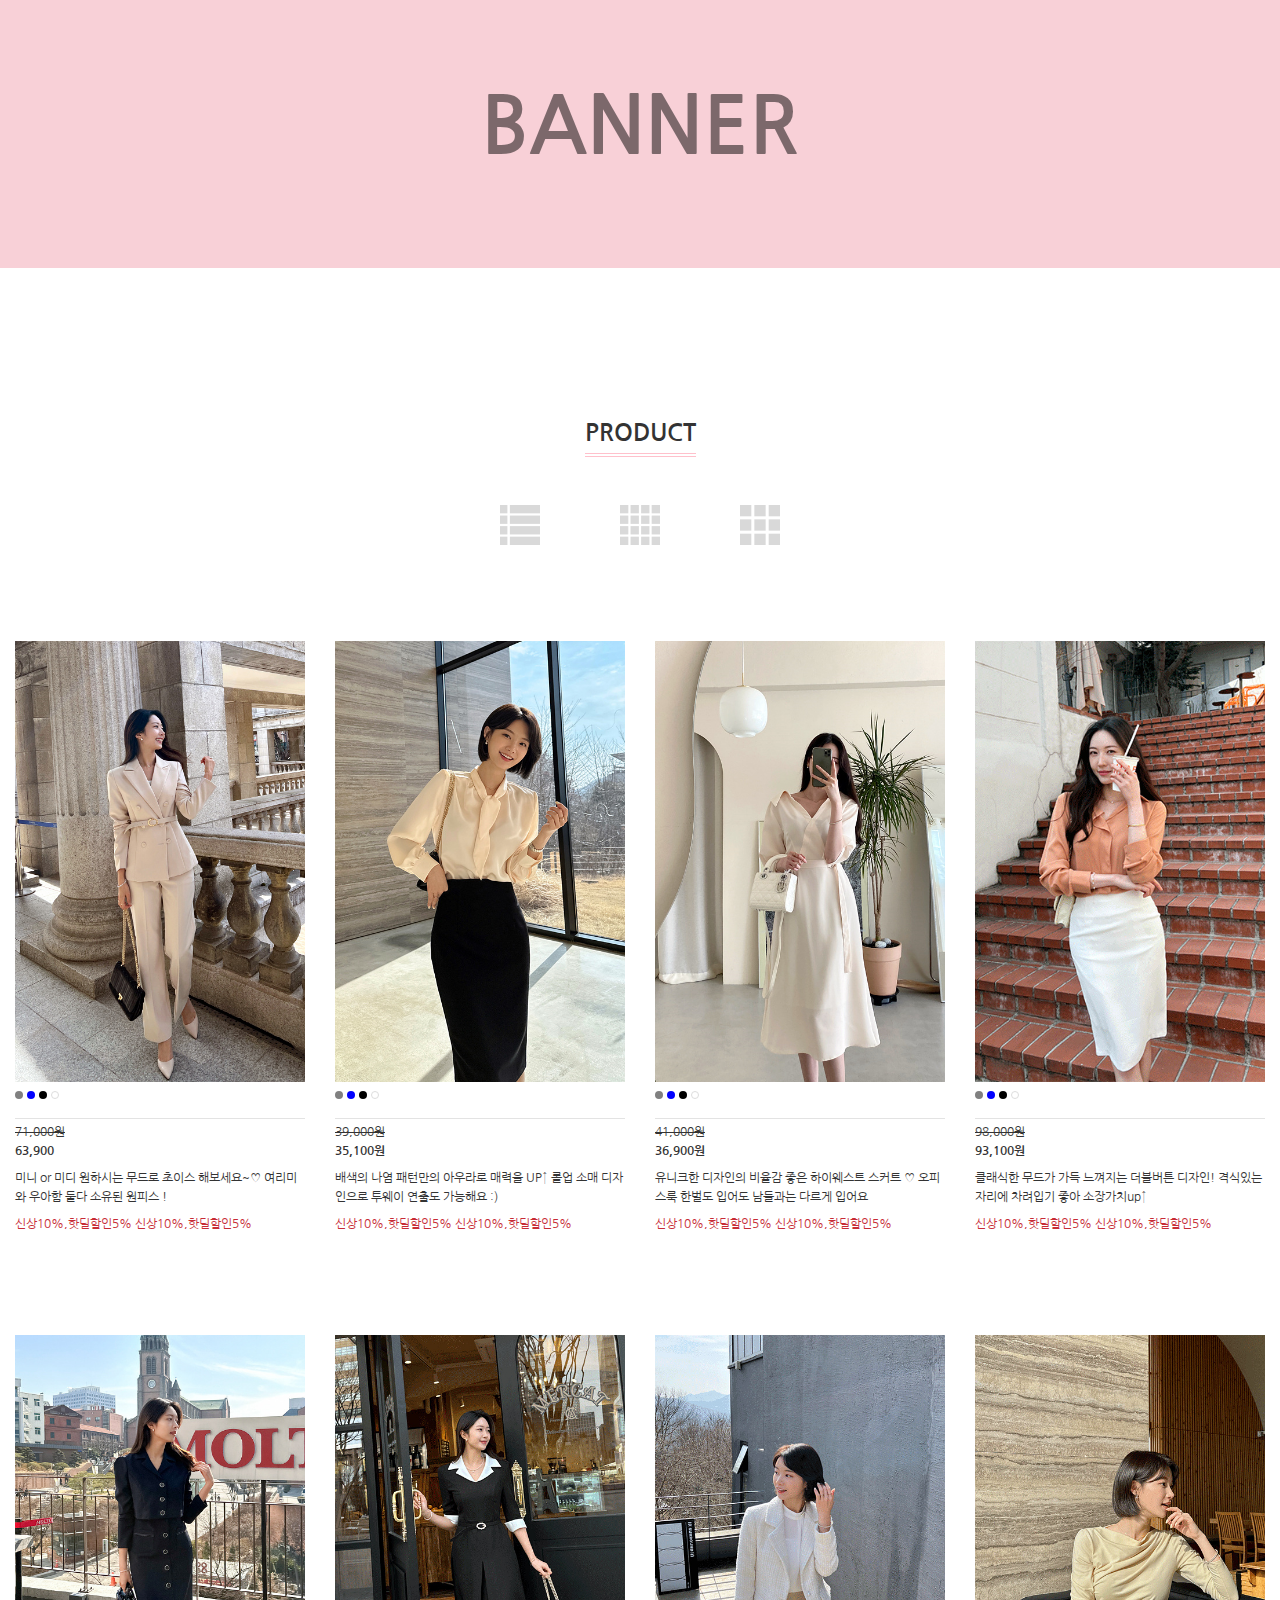
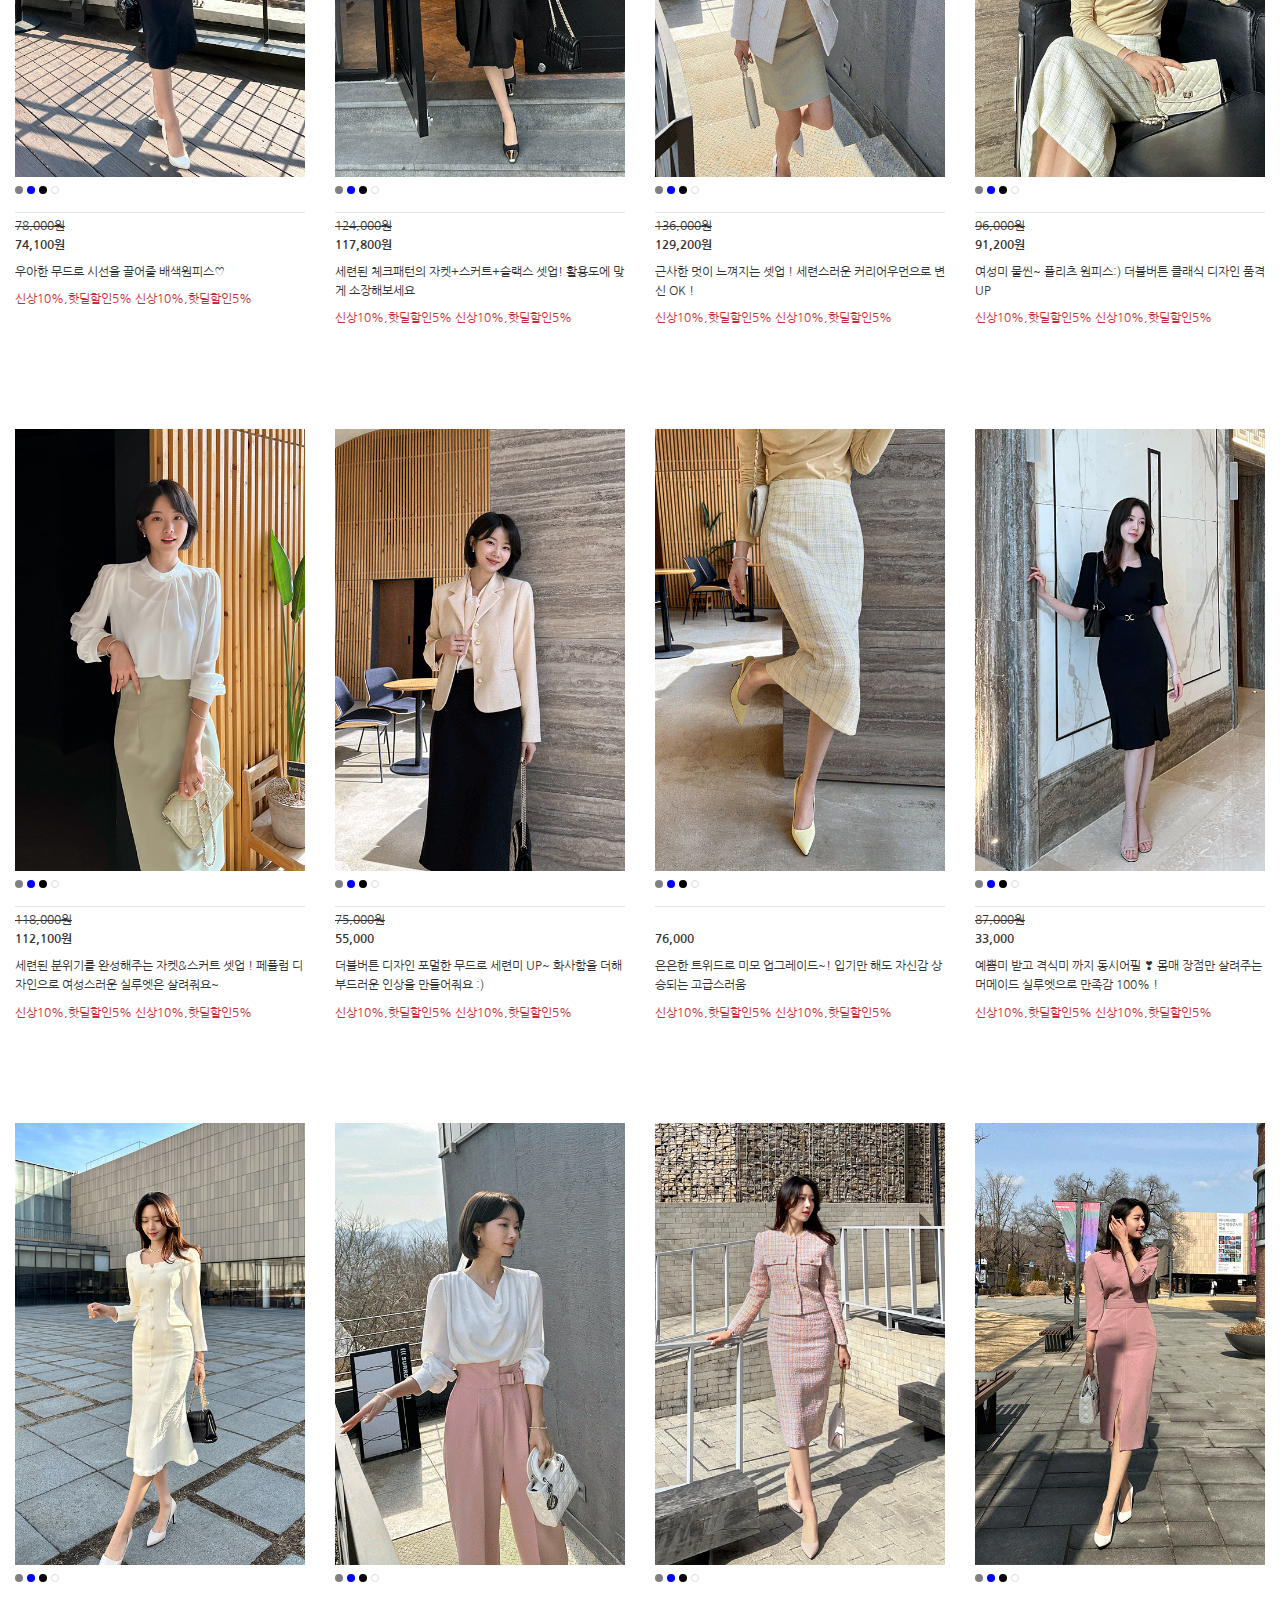
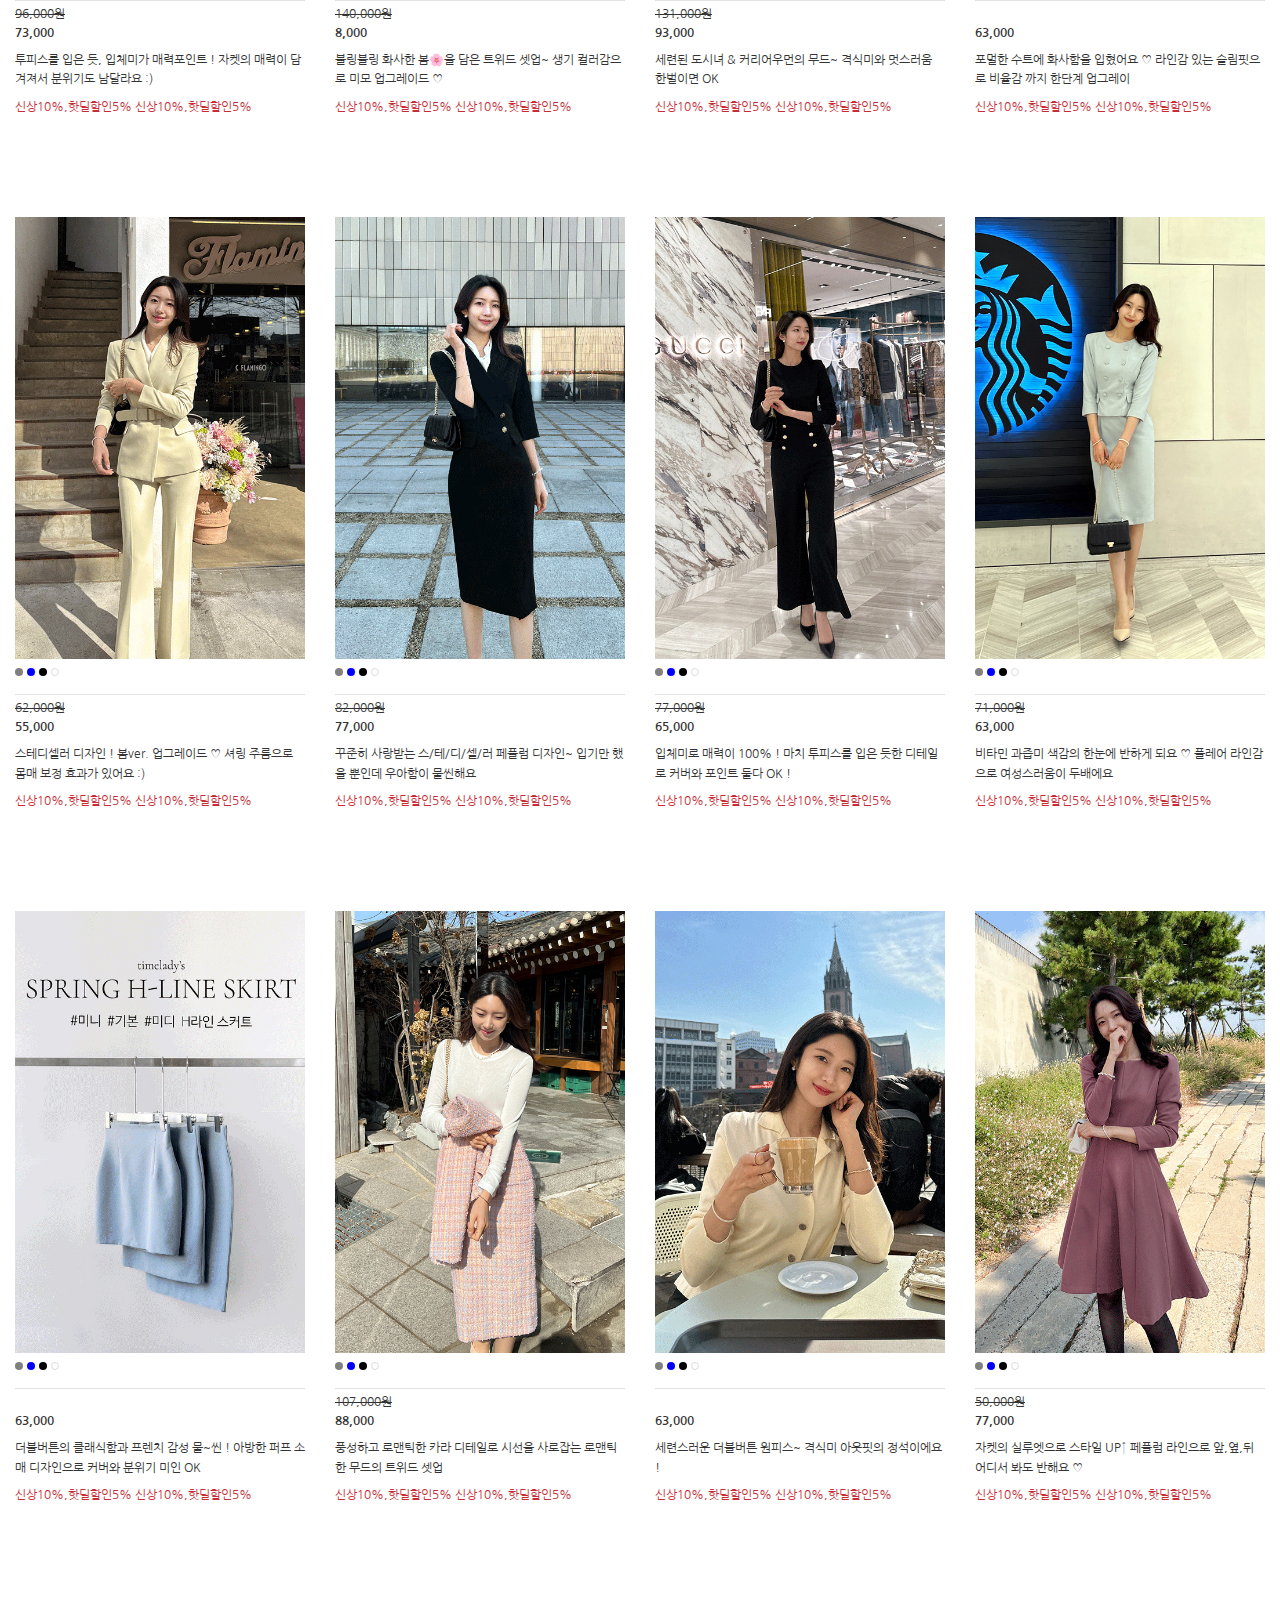
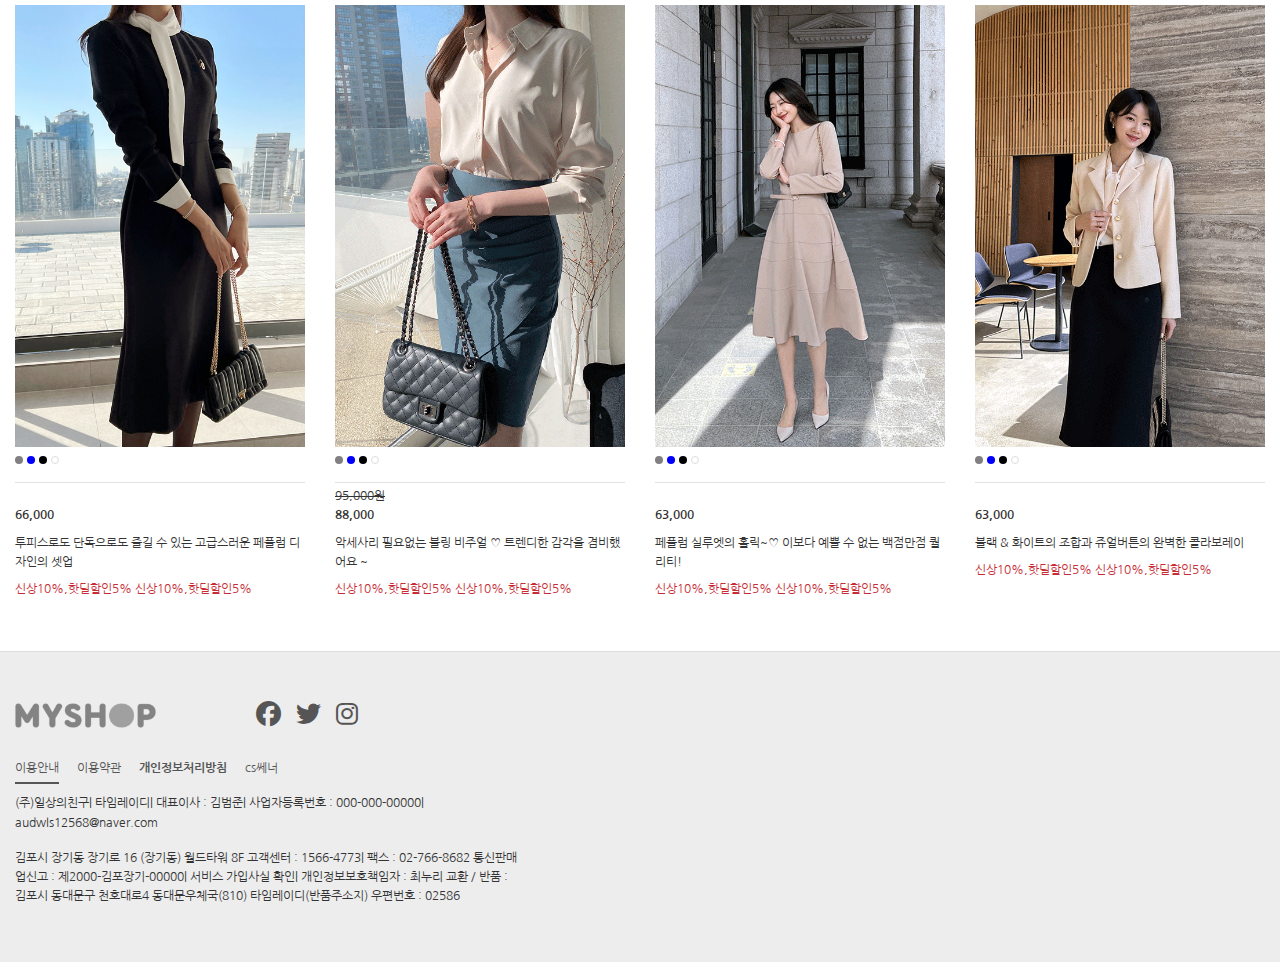
==== commit 425adba1: "add side menu" ====
--- a/index.html
+++ b/index.html
@@ -518,6 +518,61 @@
             </div>
         </div>
     </footer>
+    <div class="quick">
+        <ul class="quick-btns">
+        <li onclick="viewQuick()"><i class="fa-solid fa fa-xmark"></i></li>
+        <li><i class="fa-solid fa fa-user-ninja"></i></li>
+        <li><i class="fa-solid fa fa-magnifying-glass"></i></li>
+        <li><i class="fa-solid fa fa-angle-up" id="scroll-to-top-btn"></i></li>
+        <li><i class="fa-solid fa fa-angle-down" id="scroll-to-bottom-btn"></i></li>
+        </ul>
+        <div class="quick-com">
+            <div class="quick-logo"><img src="./images/logo.png" alt="logo"></div>
+            <div class="quick-link">
+                <a href="#">로그인</a> <span></span>
+                <a href="#">회원가입</a>
+            </div>
+            <div class="quick-board">
+                <h1>board</h1>
+                <ul>
+                    <li><a href="#">공지사항</a></li>
+                    <li><a href="#">이벤트</a></li>
+                    <li><a href="#">상품후기</a></li>
+                    <li><a href="#">자주묻는질문</a></li>
+                    <li><a href="#">vip전용게시판</a></li>
+                    <li><a href="#">배송문의</a></li>
+                    <li><a href="#">교환/반품문의</a></li>
+                    <li><a href="#">배송전 취소/변경</a></li>
+                    <li><a href="#">입금/기타문의</a></li>
+                    <li><a href="#">상품문의</a></li>
+                    <li><a href="#">코디/재입고문의</a></li>
+                </ul>
+            </div>
+            <div class="quick-center">
+                <h1>center</h1>
+                <p>기업은행 000 00000 0000</p>
+                <p>농협은행 000 00000 0000</p>
+                <p>신한은행 000 00000 0000</p>
+                <p>국민은행 000 00000 0000</p>
+                <p>예금주 홍길동</p>
+            </div>
+            <div class="quick-service">
+                <p class="tel">
+                    <a href="tel:1566-4773">1566-4773</a>
+                </p>
+                <ul>
+                    <li>평일/오전10시~오후4시</li>
+                    <li>점심/오후 12 ~ 오후시</li>
+                    <li>토,일,공휴일 휴무</li>
+                    <li>
+                        <a href="#"><i class="fa-brands fa-facebook"></i></a>
+                        <a href="#"><i class="fa-brands fa-twitter"></i></a>
+                        <a href="#"><i class="fa-brands fa-instagram"></i></a>
+                    </li>
+                </ul>
+            </div>
+        </div>
+    </div>
     <script src="js/shop.js"></script>
 </body>
 </html>--- a/css/style.css
+++ b/css/style.css
@@ -20,7 +20,9 @@
 .border-right{
     border-right:1px solid #ddd;
 }
-
+a,a:link{
+    color: #555;
+}
 /***################## HEADER #####################***/
 header{
     width:100%;
@@ -767,3 +769,80 @@
     transform: scaleX(1);
     transition: 300ms;
 }
+
+.quick{
+    position: fixed;
+    width: 220px;
+    height: 100%;
+    top: 0px;
+    right: -220px;
+    background: #fff;
+    border-left: 1px solid #ddd;
+    transition: all 500ms;
+    padding-top: 50px;
+}
+.quick.action{
+    right: 0px;
+}
+ul.quick-btns{
+    list-style-type: none;
+    margin: 0;
+    padding: 0;
+    position: absolute;
+    left: -30px;
+    top: calc(50%);
+    transform: translateY(-50%);
+
+}
+ul.quick-btns li{
+    margin-top: 20px;
+    margin-bottom: 20px;
+}
+ul.quick-btns i{
+    font-size: 18px;
+    cursor: pointer;
+}
+.quick-com{
+    padding-left: 22px;
+    padding-right: 22px;
+}
+.quick-logo{
+    text-align: center;
+    padding-top: 10px;
+    margin-bottom: 15px;
+}
+.quick-logo img{
+    width: 120px;
+}
+.quick-link{
+    text-align: center;
+    border-bottom: 1px dashed #ddd;
+    margin-bottom: 20px;
+    padding-bottom: 20px;
+}
+.quick-link span{
+    display: inline-block;
+    width: 1px;
+    height: 10px;
+    background: #999;
+    margin-top: 5px;
+    vertical-align: middle;
+    margin-left: 12px;
+    margin-right: 12px;
+}
+.quick h1{
+    font-size: 14px;
+    text-transform: uppercase;
+    font-weight: 900;
+    border-bottom: 1px solid #555;
+    position: relative;
+    margin-bottom: 20px;
+}
+.quick h1::after{
+    content: "";
+    display: block;
+    position: absolute;
+    width: 60px;
+    height: 4px;
+    background: #555;
+}
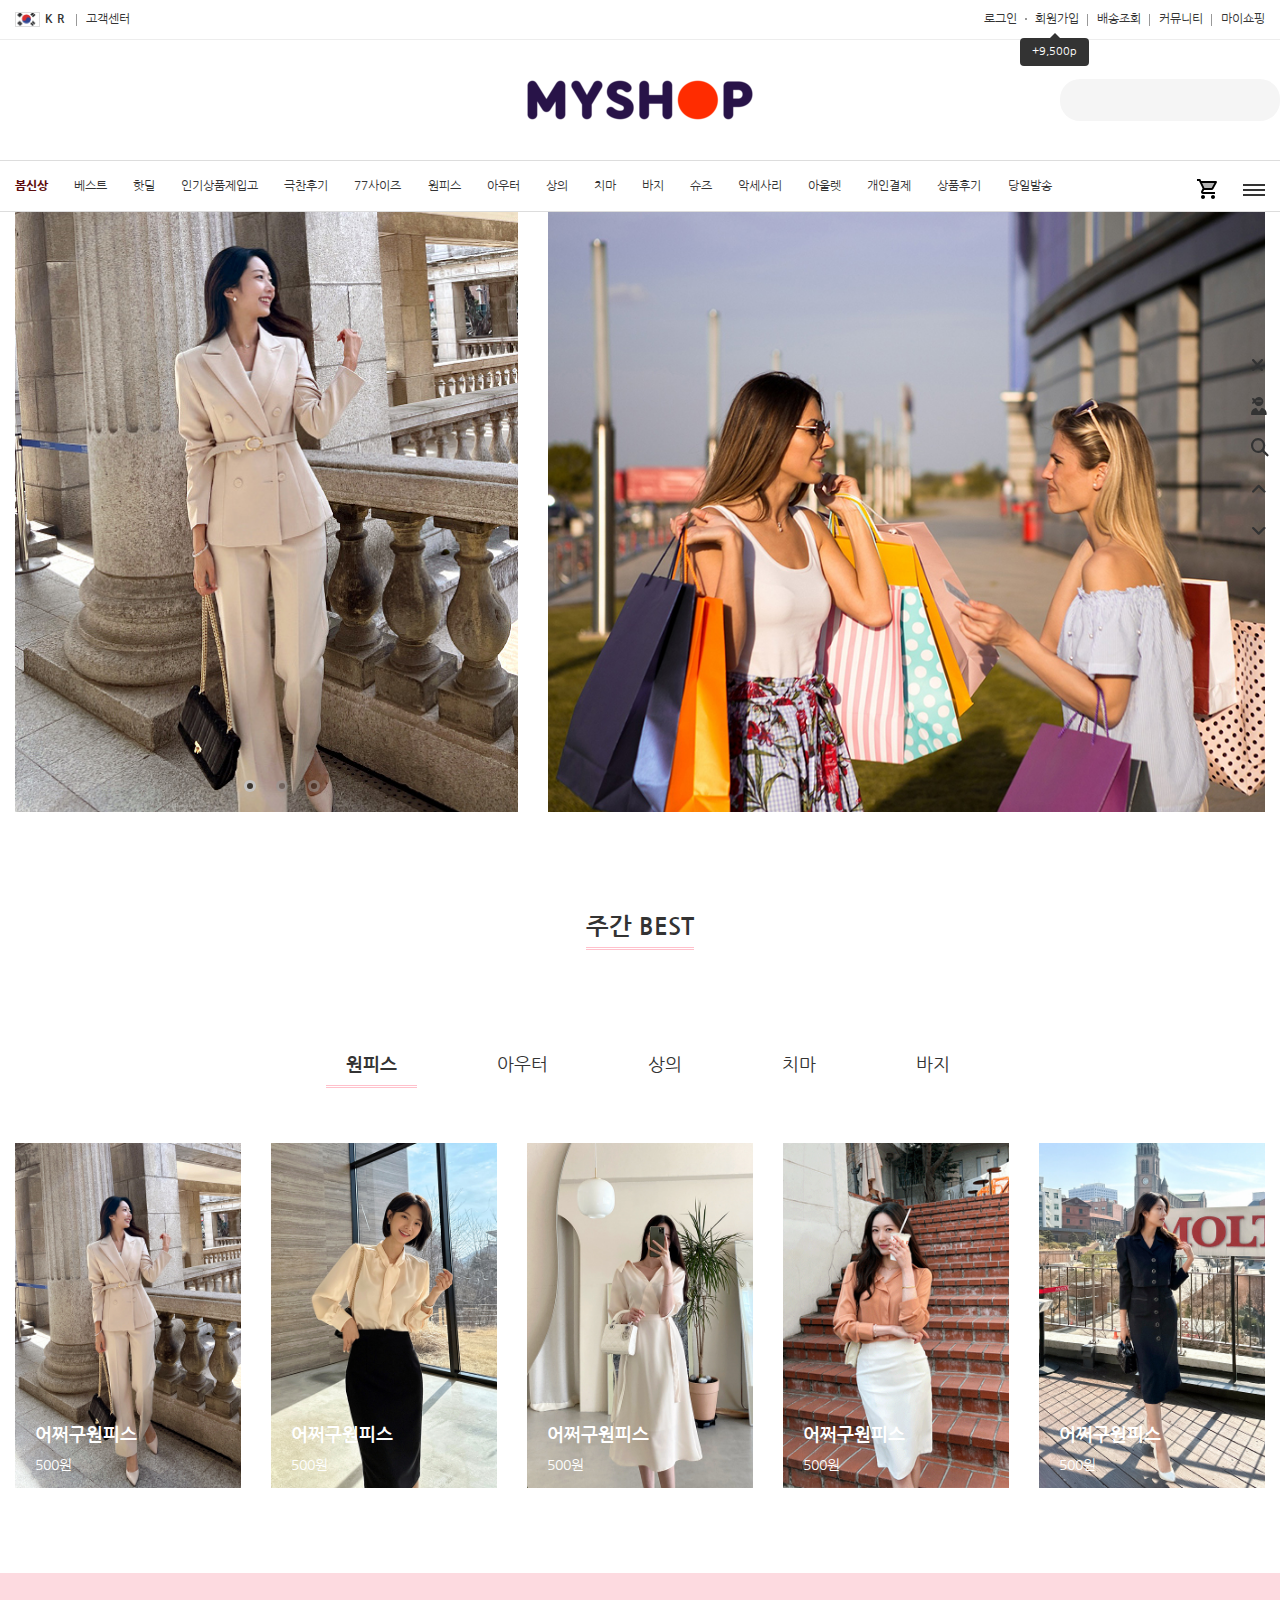
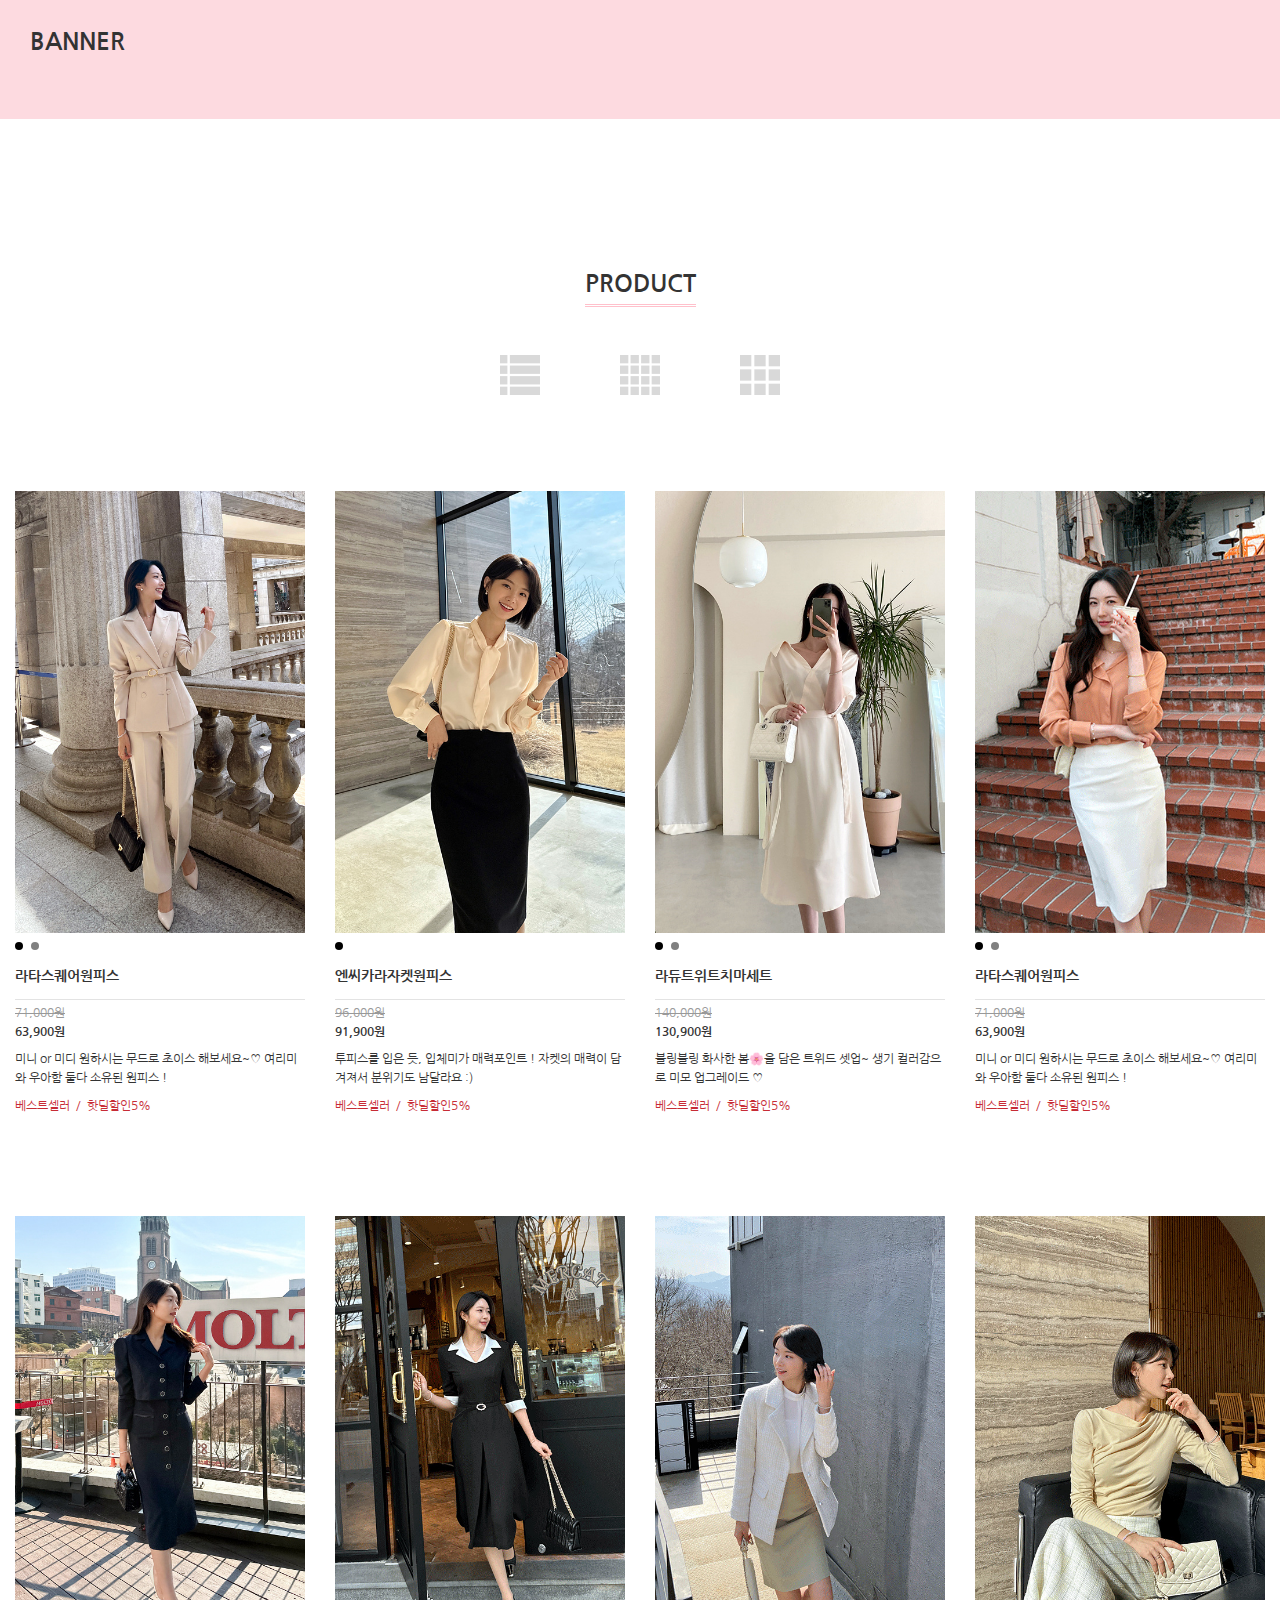
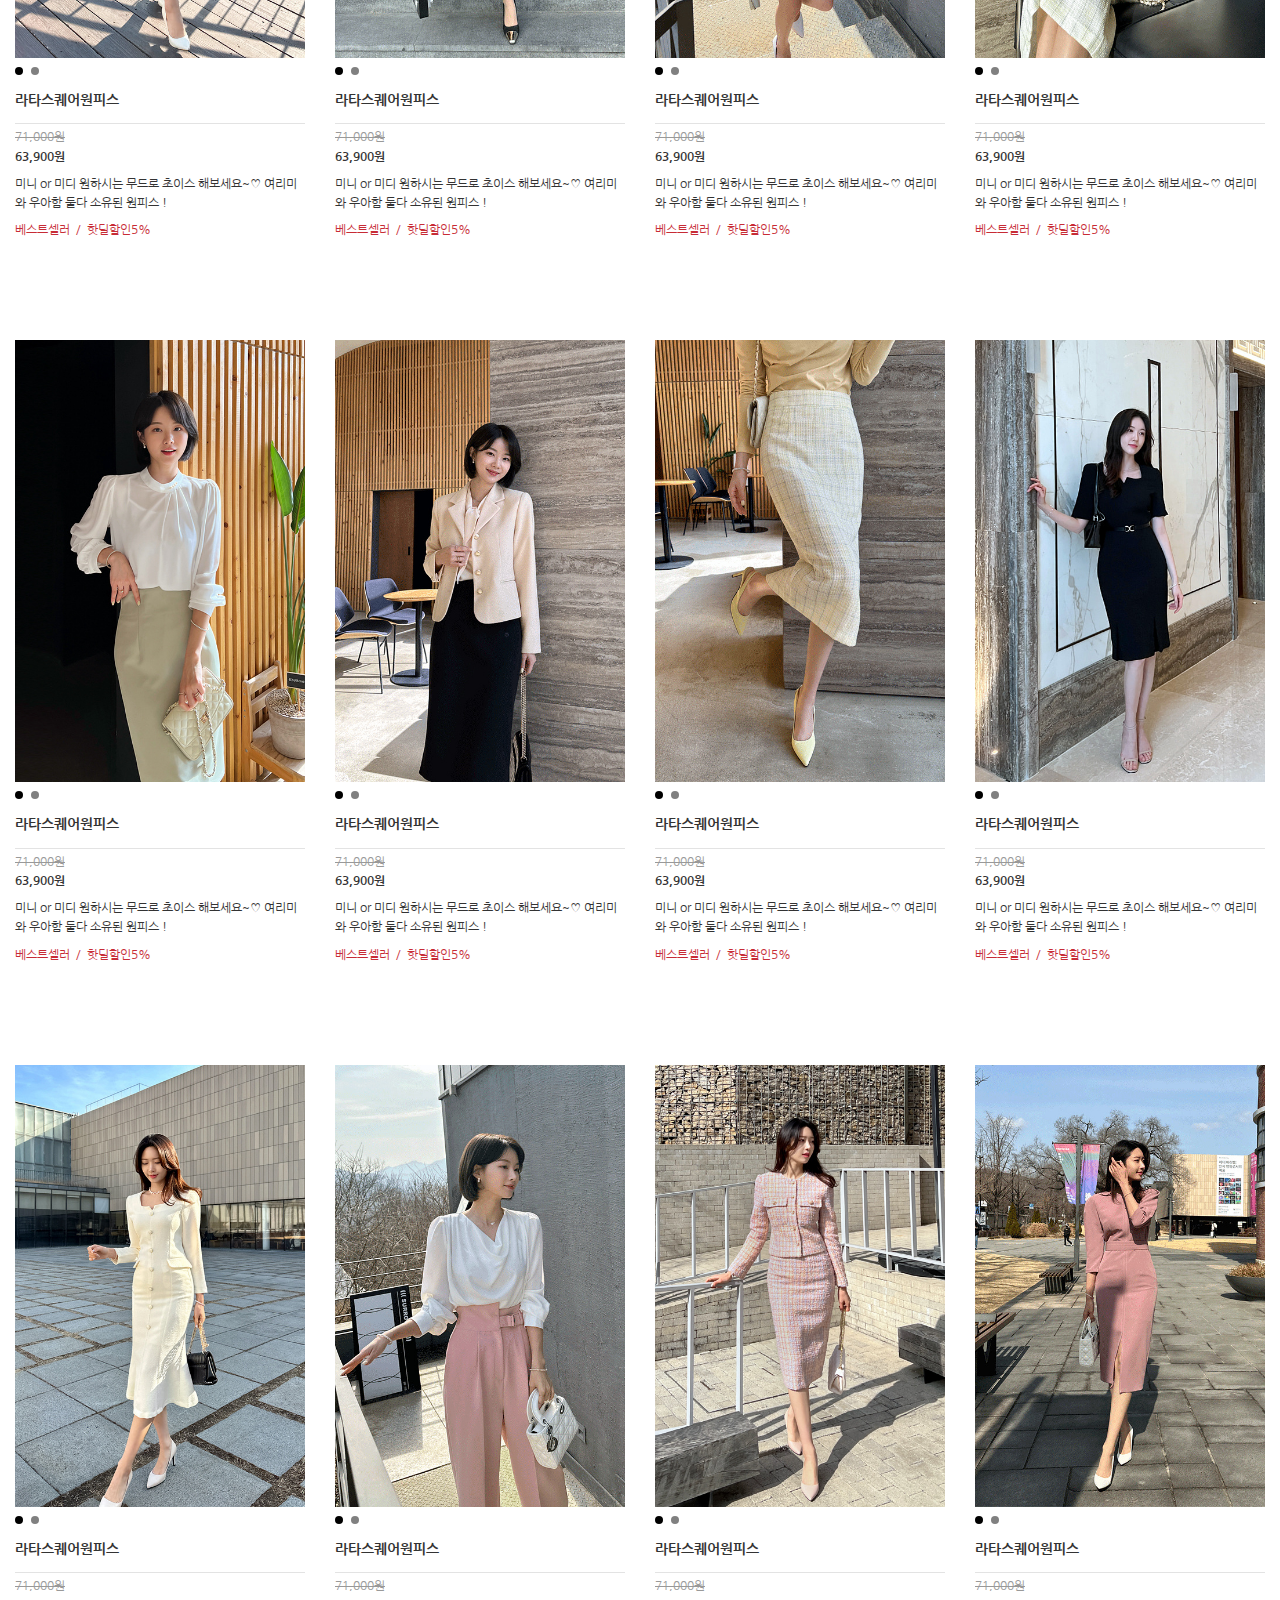
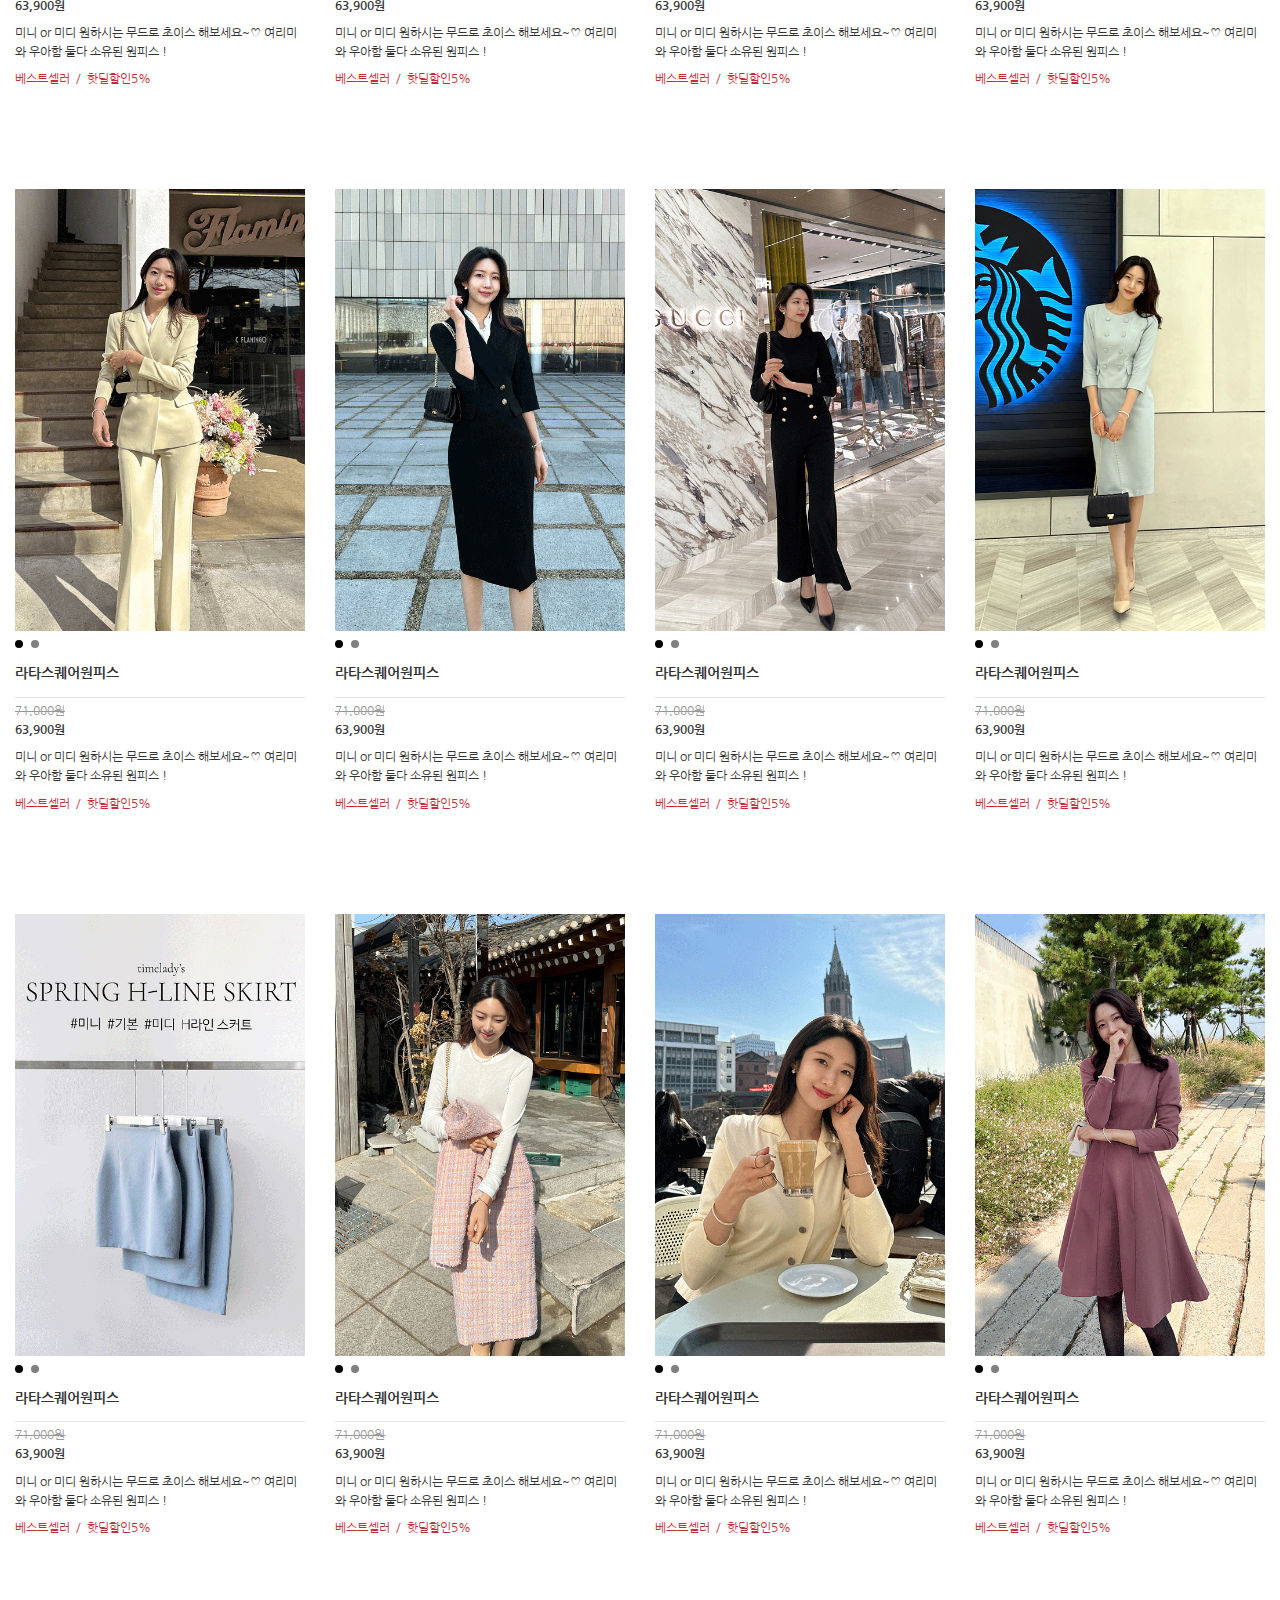
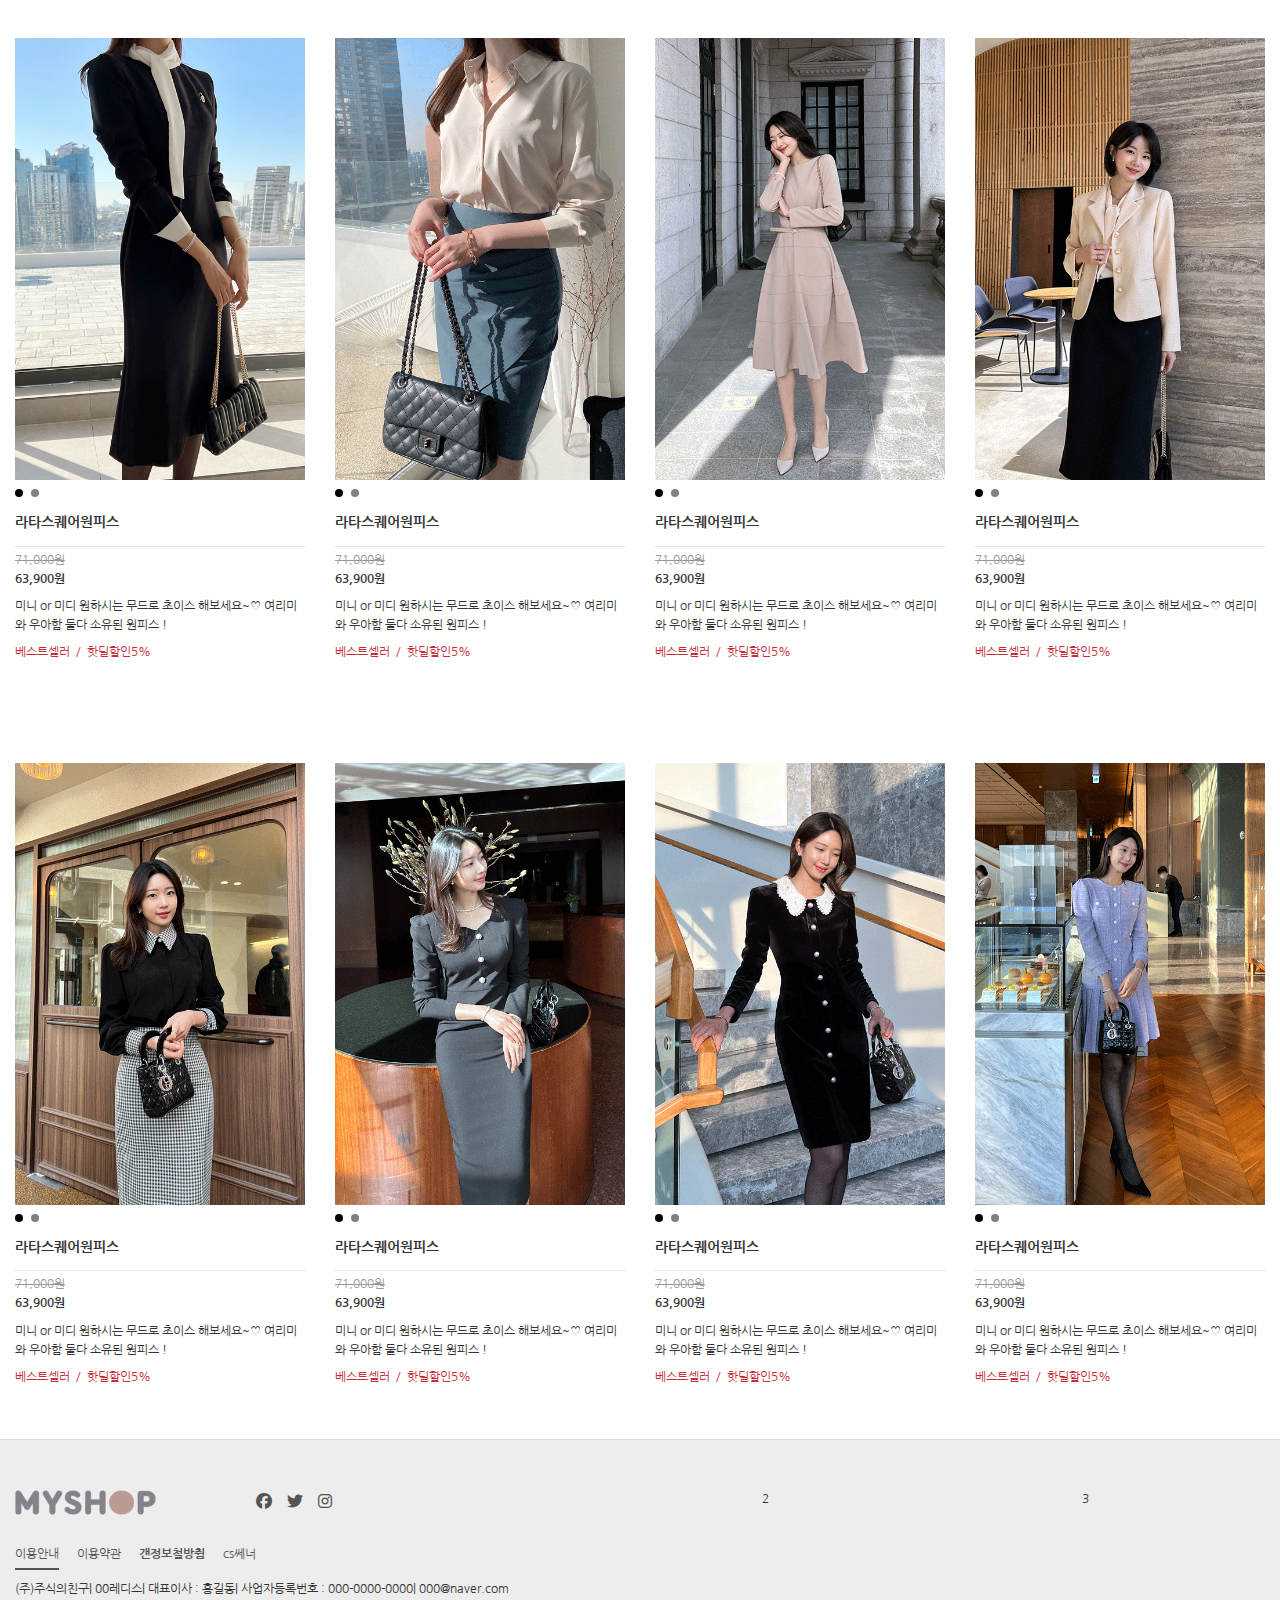
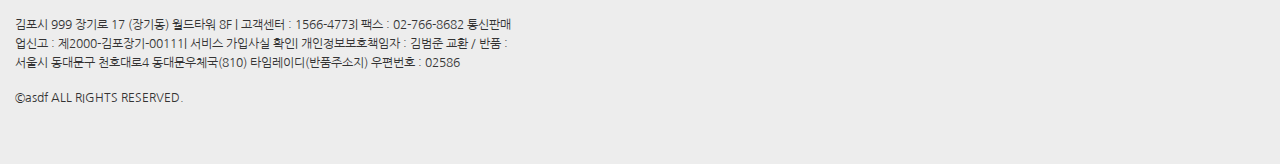
==== commit 2a700f09: "230327" ====
--- a/index.html
+++ b/index.html
@@ -13,37 +13,37 @@
            <div class="container">
             <div class="row justify-content-between">
                 <ul class="left-nav">
-                    <li> <a href="#" class="strong"><span class="flags kr"></span>KR</a>
+                    <li> <a href="main.html" class="strong"><span class="flags kr"></span>KR</a>
                         <ul class="trans-nav">
-                           <li><a href="#"><span class="flags kr"></span>한국어</a></li>
-                           <li><a href="#"><span class="flags en"></span>영어</a></li>
-                           <li><a href="#"><span class="flags jp"></span>일본어</a></li>
+                           <li><a href="main.html"><span class="flags kr"></span>한국어</a></li>
+                           <li><a href="main.html"><span class="flags en"></span>영어</a></li>
+                           <li><a href="main.html"><span class="flags jp"></span>일본어</a></li>
                         </ul>
                     </li>
-                    <li><a href="#">고객센터</a></li>
+                    <li><a href="main.html">고객센터</a></li>
                 </ul>
                 <ul class="right-nav">
-                    <li><a href="#">로그인</a></li>
-                    <li><a href="#" class="register">회원가입</a></li>
-                    <li><a href="#">배송조회</a></li>
-                    <li><a href="#">커뮤니티</a>
+                    <li><a href="main.html">로그인</a></li>
+                    <li><a href="main.html" class="register">회원가입</a></li>
+                    <li><a href="main.html">배송조회</a></li>
+                    <li><a href="main.html">커뮤니티</a>
                         <ul class="comunity-nav">
-                            <li><a href="#">공지사항</a></li>
-                            <li><a href="#">이벤트</a></li>
-                            <li><a href="#">상품후기</a></li>
-                            <li><a href="#">자주묻는질문</a></li>
-                            <li><a href="#">VIP전용게시판</a></li>
-                            <li><a href="#">배송문의</a></li>
+                            <li><a href="main.html">공지사항</a></li>
+                            <li><a href="main.html">이벤트</a></li>
+                            <li><a href="main.html">상품후기</a></li>
+                            <li><a href="main.html">자주묻는질문</a></li>
+                            <li><a href="main.html">VIP전용게시판</a></li>
+                            <li><a href="main.html">배송문의</a></li>
                         </ul>
                     </li>
-                    <li><a href="#">마이쇼핑</a></li>
+                    <li><a href="main.html">마이쇼핑</a></li>
                 </ul>
             </div>
            </div>
         </div>
         <section class="container">
            <div class="header-section row">
-               <a href="#" class="logo"></a>
+               <a href="main.html" class="logo"></a>
                <!-- search -->
                <form class="search-form">
                  <label class="search">
@@ -62,32 +62,32 @@
                 <div class="row mt-3">
                     <div class="col-lg-10">
                         <ul class="nav">
-                           <li class="nav-item"><a href="#">봄신상</a></li>
-                           <li class="nav-item"><a href="#">베스트</a></li>
-                           <li class="nav-item"><a href="#">핫딜</a></li>
-                           <li class="nav-item"><a href="#">인기상품제입고</a></li>
-                           <li class="nav-item"><a href="#">극찬후기</a></li>
-                           <li class="nav-item"><a href="#">77사이즈</a></li>
-                           <li class="nav-item"><a href="#">원피스</a></li>
-                           <li class="nav-item"><a href="#">아우터</a></li>
-                           <li class="nav-item"><a href="#">상의</a></li>
-                           <li class="nav-item"><a href="#">치마</a></li>
-                           <li class="nav-item"><a href="#">바지</a></li>
-                           <li class="nav-item"><a href="#">슈즈</a></li>
-                           <li class="nav-item"><a href="#">악세사리</a></li>
-                           <li class="nav-item"><a href="#">아울렛</a></li>
-                           <li class="nav-item"><a href="#">개인결제</a></li>
-                           <li class="nav-item"><a href="#">상품후기</a></li>
-                           <li class="nav-item"><a href="#">당일발송</a></li>
+                           <li class="nav-item"><a href="main.html">봄신상</a></li>
+                           <li class="nav-item"><a href="main.html">베스트</a></li>
+                           <li class="nav-item"><a href="main.html">핫딜</a></li>
+                           <li class="nav-item"><a href="main.html">인기상품제입고</a></li>
+                           <li class="nav-item"><a href="main.html">극찬후기</a></li>
+                           <li class="nav-item"><a href="main.html">77사이즈</a></li>
+                           <li class="nav-item"><a href="main.html">원피스</a></li>
+                           <li class="nav-item"><a href="main.html">아우터</a></li>
+                           <li class="nav-item"><a href="main.html">상의</a></li>
+                           <li class="nav-item"><a href="main.html">치마</a></li>
+                           <li class="nav-item"><a href="main.html">바지</a></li>
+                           <li class="nav-item"><a href="main.html">슈즈</a></li>
+                           <li class="nav-item"><a href="main.html">악세사리</a></li>
+                           <li class="nav-item"><a href="main.html">아울렛</a></li>
+                           <li class="nav-item"><a href="main.html">개인결제</a></li>
+                           <li class="nav-item"><a href="main.html">상품후기</a></li>
+                           <li class="nav-item"><a href="main.html">당일발송</a></li>
                         </ul>
                     </div>
                     <div class="col-lg-2 text-right all">
-                        <a href="#" class="cart" id="cart">
+                        <a href="javascript:void(0)" class="cart" id="cart">
                             <span class="material-icons-two-tone">
                                shopping_cart
                             </span>
                         </a>
-                        <a href="#" class="list-all newlist">
+                        <a href="javascript:void(0)" class="list-all newlist">
                             <span></span>
                             <span></span>
                             <span></span>
@@ -114,22 +114,22 @@
                         </ul>
                         <div class="tabcontent-box">
                            <div class="tabcontent active">
-                                <div class="imgbox">
-                                    <img src="./images/logo.png" alt="">
-                                </div>
-                                <div class="txtbox"></div>
+                               <div class="imgbox">
+                                  <img src="images/001.gif" alt="001">
+                               </div>
+                               <div class="txtbox"></div>
                            </div>
                            <div class="tabcontent">
-                                <div class="imgbox"></div>
-                                <div class="txtbox"></div>
+                              <div class="imgbox"></div>
+                              <div class="txtbox"></div>
                            </div>
                            <div class="tabcontent">
-                                <div class="imgbox"></div>
-                                <div class="txtbox"></div>
+                              <div class="imgbox"></div>
+                              <div class="txtbox"></div>
                            </div>
                            <div class="tabcontent">
-                                <div class="imgbox"></div>
-                                <div class="txtbox"></div>
+                              <div class="imgbox"></div>
+                              <div class="txtbox"></div>
                            </div>
                         </div>
                     </div>
@@ -150,25 +150,25 @@
                                     <div class="col-md-6">
                                         <h1>카테고리</h1>
                                         <ul>
-                                            <li><a href="#">봄신상</a></li>
-                                            <li><a href="#">베스트</a></li>
-                                            <li><a href="#">핫딜</a></li>
+                                            <li><a href="main.html">봄신상</a></li>
+                                            <li><a href="main.html">베스트</a></li>
+                                            <li><a href="main.html">핫딜</a></li>
                                         </ul>
                                     </div>
                                     <div class="col-md-6">
                                        <ul class="mt-cat">
-                                        <li><a href="#">인기상품재입고</a></li>
-                                        <li><a href="#">77사이즈</a></li>
-                                        <li><a href="#">원피스</a></li>
-                                        <li><a href="#">아우터</a></li>
-                                        <li><a href="#">상의</a></li>
-                                        <li><a href="#">치마</a></li>
-                                        <li><a href="#">바지</a></li>
-                                        <li><a href="#">슈즈</a></li>
-                                        <li><a href="#">악세사리</a></li>
-                                        <li><a href="#">아울렛</a></li>
-                                        <li><a href="#">개인결제</a></li>
-                                        <li><a href="#">당일배송</a></li>
+                                        <li><a href="main.html">인기상품재입고</a></li>
+                                        <li><a href="main.html">77사이즈</a></li>
+                                        <li><a href="main.html">원피스</a></li>
+                                        <li><a href="main.html">아우터</a></li>
+                                        <li><a href="main.html">상의</a></li>
+                                        <li><a href="main.html">치마</a></li>
+                                        <li><a href="main.html">바지</a></li>
+                                        <li><a href="main.html">슈즈</a></li>
+                                        <li><a href="main.html">악세사리</a></li>
+                                        <li><a href="main.html">아울렛</a></li>
+                                        <li><a href="main.html">개인결제</a></li>
+                                        <li><a href="main.html">당일배송</a></li>
                                        </ul>
                                     </div>
                                 </div>
@@ -178,38 +178,38 @@
                                    <div class="col-md-4 border-right">
                                        <h1>커뮤니티</h1>
                                        <ul>
-                                        <li><a href="#">공지사항</a></li>
-                                        <li><a href="#">이벤트</a></li>
-                                        <li><a href="#">상품후기</a></li>
-                                        <li><a href="#">자주묻는질문</a></li>
-                                        <li><a href="#">VIP전용게시판</a></li>
-                                        <li><a href="#">배송문의</a></li>
-                                        <li><a href="#">교환/반품문의</a></li>
-                                        <li><a href="#">배송전 취소/변경</a></li>
-                                        <li><a href="#">입금/기타문의</a></li>
-                                        <li><a href="#">상품문의</a></li>
-                                        <li><a href="#">고디/재입고문의</a></li>
+                                        <li><a href="main.html">공지사항</a></li>
+                                        <li><a href="main.html">이벤트</a></li>
+                                        <li><a href="main.html">상품후기</a></li>
+                                        <li><a href="main.html">자주묻는질문</a></li>
+                                        <li><a href="main.html">VIP전용게시판</a></li>
+                                        <li><a href="main.html">배송문의</a></li>
+                                        <li><a href="main.html">교환/반품문의</a></li>
+                                        <li><a href="main.html">배송전 취소/변경</a></li>
+                                        <li><a href="main.html">입금/기타문의</a></li>
+                                        <li><a href="main.html">상품문의</a></li>
+                                        <li><a href="main.html">고디/재입고문의</a></li>
                                        </ul>
                                    </div>
                                    <div class="col-md-4 border-right">
                                        <h1>쇼핑</h1>
                                        <ul>
-                                        <li><a href="#">장바구니</a></li>
-                                        <li><a href="#">배송조회</a></li>
-                                        <li><a href="#">내 쿠폰</a></li>
-                                        <li><a href="#">좋아요</a></li>
-                                        <li><a href="#">관심상품</a></li>
-                                        <li><a href="#">최근 본 상품</a></li>
+                                        <li><a href="main.html">장바구니</a></li>
+                                        <li><a href="main.html">배송조회</a></li>
+                                        <li><a href="main.html">내 쿠폰</a></li>
+                                        <li><a href="main.html">좋아요</a></li>
+                                        <li><a href="main.html">관심상품</a></li>
+                                        <li><a href="main.html">최근 본 상품</a></li>
                                        </ul>
                                    </div>
                                    <div class="col-md-4">
                                        <h1>개인정보</h1>
                                        <ul>
-                                        <li><a href="#">마이쇼핑</a></li>
-                                        <li><a href="#">로그인</a></li>
-                                        <li><a href="#">회원가입</a></li>
-                                        <li><a href="#">아이디 찾기</a></li>
-                                        <li><a href="#">비밀번호 찾기</a></li>
+                                        <li><a href="main.html">마이쇼핑</a></li>
+                                        <li><a href="main.html">로그인</a></li>
+                                        <li><a href="main.html">회원가입</a></li>
+                                        <li><a href="main.html">아이디 찾기</a></li>
+                                        <li><a href="main.html">비밀번호 찾기</a></li>
                                        </ul>
                                    </div>
                                 </div>
@@ -222,357 +222,346 @@
         </nav>
 
     </header>
-    <!--hero-->
+    
+    <!-- hero -->
     <div class="container">
         <div class="row">
             <div class="col-lg-5 ovhidden">
-                <div class="img-slide fade">
-                    <img src="./images/pd/images/001.jpg" alt="01">
-                </div>
-                <div class="img-slide fade">
-                    <img src="./images/pd/images/002.jpg" alt="01">
-                </div>
-                <div class="img-slide fade">
-                    <img src="./images/pd/images/003.jpg" alt="01">
-                </div>
-                <ul class="paging-img">
-                    <li class="active dot"></li>
-                    <li class="dot"></li>
-                    <li class="dot"></li>
-                </ul>
+               <div class="img-slide fade">
+                 <img src="images/pd/001.jpg" alt="001">
+               </div>
+               <div class="img-slide fade">
+                 <img src="images/pd/002.jpg" alt="002">
+               </div>
+               <div class="img-slide fade">
+                 <img src="images/pd/003.jpg" alt="003">
+               </div>
+               <ul class="paging-img">
+                 <li class="active dot"></li>
+                 <li class="dot"></li>
+                 <li class="dot"></li>
+               </ul>
             </div>
             <div class="col-lg-7 shopstreet">
-                <img src="./images/KakaoTalk_20230310_124243952.jpg" alt="shopstreet">
-            </div>
-        </div><!--row-->
+                <img src="images/shop_street.jpg" alt="shopstreet" />
+            </div>
+        </div><!-- // row -->
         <div class="row justify-content-center">
-            <h1 class="my-5 pt-5 pb-2 shoptitle">주간 BEST</h1>
-        </div>
-        <div class="row pt-5 mt-2">
+            <h1 class="my-5 pt-5 pb-1 shoptitle">주간 BEST</h1>
+        </div>
+        <div class="row pt-5">
             <ul class="best-tab justify-content-center">
-                <li class="tablinks" onclick="openBest(event, 'best1')">원피스</li>
-                <li class="tablinks" onclick="openBest(event, 'best2')">아우터</li>
-                <li class="tablinks" onclick="openBest(event, 'best3')">상의</li>
-                <li class="tablinks" onclick="openBest(event, 'best4')">치마</li>
-                <li class="tablinks" onclick="openBest(event, 'best5')">바지</li>
+                <li class="tablinks active" onClick="openBest(event, 'best1')">원피스</li>
+                <li class="tablinks" onClick="openBest(event, 'best2')">아우터</li>
+                <li class="tablinks" onClick="openBest(event, 'best3')">상의</li>
+                <li class="tablinks" onClick="openBest(event, 'best4')">치마</li>
+                <li class="tablinks" onClick="openBest(event, 'best5')">바지</li>
             </ul>
+            <!-- tabcontent -->
             <div id="best1" class="besttabcontent">
-                <div class="row">
-                    <!--loop-->
-                    <a href="#">
-                        <img src="./images/pd/images/005.jpg" class="img-fluid" alt="005">
-                        <h2>어쩌구원피스</h2>
-                        <p>500원</p>
-                    </a>
-                     <!--loop-->
-                     <a href="#">
-                        <img src="./images/pd/images/006.jpg" class="img-fluid" alt="005">
-                        <h2>어쩌구원피스</h2>
-                        <p>500원</p>
-                    </a>
-                     <!--loop-->
-                     <a href="#">
-                        <img src="./images/pd/images/007.jpg" class="img-fluid" alt="005">
-                        <h2>어쩌구원피스</h2>
-                        <p>500원</p>
-                    </a>
-                     <!--loop-->
-                     <a href="#">
-                        <img src="./images/pd/images/008.jpg" class="img-fluid" alt="005">
-                        <h2>어쩌구원피스</h2>
-                        <p>500원</p>
-                    </a>
-                     <!--loop-->
-                    <a href="#">
-                        <img src="./images/pd/images/009.jpg" class="img-fluid" alt="005">
-                        <h2>어쩌구원피스</h2>
-                        <p>500원</p>
-                    </a>
-                </div>
+              <div class="row">
+                <!--loop -->
+                 <a href="main.html">
+                    <img src="images/pd/001.jpg" class="img-fluid" alt="001">
+                    <h2>어쩌구원피스</h2>
+                    <p>500원</p>
+                 </a>
+                 <a href="main.html">
+                    <img src="images/pd/002.jpg" class="img-fluid" alt="002">
+                    <h2>어쩌구원피스</h2>
+                    <p>500원</p>
+                 </a>
+                 <a href="main.html">
+                    <img src="images/pd/003.jpg" class="img-fluid" alt="003">
+                    <h2>어쩌구원피스</h2>
+                    <p>500원</p>
+                 </a>
+                 <a href="main.html">
+                    <img src="images/pd/004.jpg" class="img-fluid" alt="004">
+                    <h2>어쩌구원피스</h2>
+                    <p>500원</p>
+                 </a>
+                 <a href="main.html">
+                    <img src="images/pd/005.jpg" class="img-fluid" alt="005">
+                    <h2>어쩌구원피스</h2>
+                    <p>500원</p>
+                 </a>
+                 <!--/loop -->
+              </div>    
             </div>
             <div id="best2" class="besttabcontent">
                 <div class="row">
-                    <!--loop-->
-                    <a href="#">
-                        <img src="./images/pd/images/010.jpg" class="img-fluid" alt="005">
-                        <h2>어쩌구원피스</h2>
-                        <p>500원</p>
-                    </a>
-                     <!--loop-->
-                     <a href="#">
-                        <img src="./images/pd/images/011.jpg" class="img-fluid" alt="005">
-                        <h2>어쩌구원피스</h2>
-                        <p>500원</p>
-                    </a>
-                     <!--loop-->
-                     <a href="#">
-                        <img src="./images/pd/images/012.jpg" class="img-fluid" alt="005">
-                        <h2>어쩌구원피스</h2>
-                        <p>500원</p>
-                    </a>
-                     <!--loop-->
-                     <a href="#">
-                        <img src="./images/pd/images/013.jpg" class="img-fluid" alt="005">
-                        <h2>어쩌구원피스</h2>
-                        <p>500원</p>
-                    </a>
-                     <!--loop-->
-                    <a href="#">
-                        <img src="./images/pd/images/014.jpg" class="img-fluid" alt="005">
-                        <h2>어쩌구원피스</h2>
-                        <p>500원</p>
-                    </a>
-                </div>
+                    <!--loop -->
+                     <a href="main.html">
+                        <img src="images/pd/006.jpg" class="img-fluid" alt="001">
+                        <h2>어쩌구원피스</h2>
+                        <p>500원</p>
+                     </a>
+                     <a href="main.html">
+                        <img src="images/pd/007.jpg" class="img-fluid" alt="002">
+                        <h2>어쩌구원피스</h2>
+                        <p>500원</p>
+                     </a>
+                     <a href="main.html">
+                        <img src="images/pd/008.jpg" class="img-fluid" alt="003">
+                        <h2>어쩌구원피스</h2>
+                        <p>500원</p>
+                     </a>
+                     <a href="main.html">
+                        <img src="images/pd/009.jpg" class="img-fluid" alt="004">
+                        <h2>어쩌구원피스</h2>
+                        <p>500원</p>
+                     </a>
+                     <a href="main.html">
+                        <img src="images/pd/010.jpg" class="img-fluid" alt="005">
+                        <h2>어쩌구원피스</h2>
+                        <p>500원</p>
+                     </a>
+                     <!--/loop -->
+                  </div>    
             </div>
             <div id="best3" class="besttabcontent">
                 <div class="row">
-                    <!--loop-->
-                    <a href="#">
-                        <img src="./images/pd/images/015.jpg" class="img-fluid" alt="005">
-                        <h2>어쩌구원피스</h2>
-                        <p>500원</p>
-                    </a>
-                     <!--loop-->
-                     <a href="#">
-                        <img src="./images/pd/images/016.jpg" class="img-fluid" alt="005">
-                        <h2>어쩌구원피스</h2>
-                        <p>500원</p>
-                    </a>
-                     <!--loop-->
-                     <a href="#">
-                        <img src="./images/pd/images/017.jpg" class="img-fluid" alt="005">
-                        <h2>어쩌구원피스</h2>
-                        <p>500원</p>
-                    </a>
-                     <!--loop-->
-                     <a href="#">
-                        <img src="./images/pd/images/018.jpg" class="img-fluid" alt="005">
-                        <h2>어쩌구원피스</h2>
-                        <p>500원</p>
-                    </a>
-                     <!--loop-->
-                    <a href="#">
-                        <img src="./images/pd/images/019.jpg" class="img-fluid" alt="005">
-                        <h2>어쩌구원피스</h2>
-                        <p>500원</p>
-                    </a>
-                </div>
+                    <!--loop -->
+                     <a href="main.html">
+                        <img src="images/pd/011.jpg" class="img-fluid" alt="001">
+                        <h2>어쩌구원피스</h2>
+                        <p>500원</p>
+                     </a>
+                     <a href="main.html">
+                        <img src="images/pd/012.jpg" class="img-fluid" alt="002">
+                        <h2>어쩌구원피스</h2>
+                        <p>500원</p>
+                     </a>
+                     <a href="main.html">
+                        <img src="images/pd/013.jpg" class="img-fluid" alt="003">
+                        <h2>어쩌구원피스</h2>
+                        <p>500원</p>
+                     </a>
+                     <a href="main.html">
+                        <img src="images/pd/014.jpg" class="img-fluid" alt="004">
+                        <h2>어쩌구원피스</h2>
+                        <p>500원</p>
+                     </a>
+                     <a href="main.html">
+                        <img src="images/pd/015.jpg" class="img-fluid" alt="005">
+                        <h2>어쩌구원피스</h2>
+                        <p>500원</p>
+                     </a>
+                     <!--/loop -->
+                  </div>    
             </div>
             <div id="best4" class="besttabcontent">
                 <div class="row">
-                    <!--loop-->
-                    <a href="#">
-                        <img src="./images/pd/images/020.jpg" class="img-fluid" alt="005">
-                        <h2>어쩌구원피스</h2>
-                        <p>500원</p>
-                    </a>
-                     <!--loop-->
-                     <a href="#">
-                        <img src="./images/pd/images/021.jpg" class="img-fluid" alt="005">
-                        <h2>어쩌구원피스</h2>
-                        <p>500원</p>
-                    </a>
-                     <!--loop-->
-                     <a href="#">
-                        <img src="./images/pd/images/022.jpg" class="img-fluid" alt="005">
-                        <h2>어쩌구원피스</h2>
-                        <p>500원</p>
-                    </a>
-                     <!--loop-->
-                     <a href="#">
-                        <img src="./images/pd/images/023.jpg" class="img-fluid" alt="005">
-                        <h2>어쩌구원피스</h2>
-                        <p>500원</p>
-                    </a>
-                     <!--loop-->
-                    <a href="#">
-                        <img src="./images/pd/images/024.jpg" class="img-fluid" alt="005">
-                        <h2>어쩌구원피스</h2>
-                        <p>500원</p>
-                    </a>
-                </div>
+                    <!--loop -->
+                     <a href="main.html">
+                        <img src="images/pd/016.jpg" class="img-fluid" alt="001">
+                        <h2>어쩌구원피스</h2>
+                        <p>500원</p>
+                     </a>
+                     <a href="main.html">
+                        <img src="images/pd/017.jpg" class="img-fluid" alt="002">
+                        <h2>어쩌구원피스</h2>
+                        <p>500원</p>
+                     </a>
+                     <a href="main.html">
+                        <img src="images/pd/018.jpg" class="img-fluid" alt="003">
+                        <h2>어쩌구원피스</h2>
+                        <p>500원</p>
+                     </a>
+                     <a href="main.html">
+                        <img src="images/pd/019.jpg" class="img-fluid" alt="004">
+                        <h2>어쩌구원피스</h2>
+                        <p>500원</p>
+                     </a>
+                     <a href="main.html">
+                        <img src="images/pd/020.jpg" class="img-fluid" alt="005">
+                        <h2>어쩌구원피스</h2>
+                        <p>500원</p>
+                     </a>
+                     <!--/loop -->
+                  </div>    
             </div>
             <div id="best5" class="besttabcontent">
                 <div class="row">
-                    <!--loop-->
-                    <a href="#">
-                        <img src="./images/pd/images/025.jpg" class="img-fluid" alt="005">
-                        <h2>어쩌구원피스</h2>
-                        <p>500원</p>
-                    </a>
-                     <!--loop-->
-                     <a href="#">
-                        <img src="./images/pd/images/026.jpg" class="img-fluid" alt="005">
-                        <h2>어쩌구원피스</h2>
-                        <p>500원</p>
-                    </a>
-                     <!--loop-->
-                     <a href="#">
-                        <img src="./images/pd/images/027.jpg" class="img-fluid" alt="005">
-                        <h2>어쩌구원피스</h2>
-                        <p>500원</p>
-                    </a>
-                     <!--loop-->
-                     <a href="#">
-                        <img src="./images/pd/images/028.jpg" class="img-fluid" alt="005">
-                        <h2>어쩌구원피스</h2>
-                        <p>500원</p>
-                    </a>
-                     <!--loop-->
-                    <a href="#">
-                        <img src="./images/pd/images/029.jpg" class="img-fluid" alt="005">
-                        <h2>어쩌구원피스</h2>
-                        <p>500원</p>
-                    </a>
-                </div>
-            </div>
-        </div>
-
-
-    </div><!--container-->
-
-    <div class="container-fluid pink">
-        <did class="container">
-            <h1>BANNER</h1>
-        </did>
+                    <!--loop -->
+                     <a href="main.html">
+                        <img src="images/pd/021.jpg" class="img-fluid" alt="001">
+                        <h2>어쩌구원피스</h2>
+                        <p>500원</p>
+                     </a>
+                     <a href="main.html">
+                        <img src="images/pd/022.jpg" class="img-fluid" alt="002">
+                        <h2>어쩌구원피스</h2>
+                        <p>500원</p>
+                     </a>
+                     <a href="main.html">
+                        <img src="images/pd/023.jpg" class="img-fluid" alt="003">
+                        <h2>어쩌구원피스</h2>
+                        <p>500원</p>
+                     </a>
+                     <a href="main.html">
+                        <img src="images/pd/024.jpg" class="img-fluid" alt="004">
+                        <h2>어쩌구원피스</h2>
+                        <p>500원</p>
+                     </a>
+                     <a href="main.html">
+                        <img src="images/pd/025.jpg" class="img-fluid" alt="005">
+                        <h2>어쩌구원피스</h2>
+                        <p>500원</p>
+                     </a>
+                     <!--/loop -->
+                  </div>    
+            </div>
+        </div> 
+    </div><!--//container -->
+
+    <div class="container-fluid pinks">
+       <div class="container">
+           <h1>BANNER</h1>
+       </div>
     </div>
 
     <div class="container">
-        <div class="row justify-content-center">
-        <h1 class="my-5 pt-5 pb-1 shoptitle">PRODUCT</h1>
-        </div>
-        <div class="row justify-content-center listview">
+        <div class="row justify-content-center"> 
+            <h1 class="my-5 pt-5 pb-1 shoptitle">PRODUCT</h1>
+        </div>
+        <div class="row justify-content-center listview mb-5">   
             <div class="listbox"></div>
             <div class="box4"></div>
             <div class="box3"></div>
         </div>
 
         <div class="row mt-5" id="row">
+
+<!-- loop -->
             <div class="col-lg-3 my-5">
-                <div class="card">
-                    <a href="#"><img src="./images/pd/images/001.jpg" class="img-fluid" alt="01">
-                    </a>
-                        <div class="card-body">
-                        <ul class="pd-list">
-                            <li><span class="gray"></span>
+              <div class="card">
+                  <a href="main.html">
+                    <img src="images/pd/001.jpg" class="img-fluid" alt="001" />
+                  </a>
+                  <div class="card-body">
+                     <ul class="pd-list">
+                        <li>
+                            <span class="gray"></span>
                             <span class="blue"></span>
                             <span class="black"></span>
                             <span class="white"></span>
-                            </li>
-                            <li class="pd-title">
-                                <h1>리듀트위트치마세트</h1>
-                            </li>
-                            <li>
-                                <del>140,000원</del>
-                                <br>
-                                <strong>133,000</strong>
-                            </li>
-                            <li>
-                                <p>블링블링 봄을 담은 트위트 셋업~</p>
-                            </li>
-                            <li class="last">
-                                <span>베스트셀러</span>
-                                <span>핫딜할인5%</span>
-                            </li>
-                        </ul>
-                    </div>
+                        </li>
+                        <li class="pd-title">
+                            <h1>리듀트위트치마세트</h1>
+                        </li>
+                        <li>
+                            <del>140,000원</del>
+                            <br>
+                            <strong>133,000원</strong>
+                        </li>
+                        <li>
+                            <p>블링블링 화사한 봄🌸을 담은 트위드 셋업~ 생기 컬러감으로 미모 업그레이드 ♡</p>
+                        </li>
+                        <li class="last">
+                           <span>베스트셀러</span>
+                           <span>핫딜할인5%</span>
+                        </li>
+                     </ul> 
+                  </div>
+              </div>
+           </div>
+<!-- /loop -->
+
+        </div>
+    </div>
+
+<!--- footer -->
+<footer>
+    <div class="container">
+        <div class="row">
+            <div class="col-lg-5">
+                <div class="bglogobox">
+                    <img src="images/logo.png" alt="shop" class="bglogo">
+                    <a href="main.html"><i class="fa-brands fa-facebook"></i></a>
+                    <a href="main.html"><i class="fa-brands fa-twitter"></i></a>
+                    <a href="main.html"><i class="fa-brands fa-instagram"></i></a>
                 </div>
-            </div>
+                <div class="footer-nav">
+                    <a href="main.html" class="act">이용안내</a>
+                    <a href="main.html">이용약관</a>
+                    <a href="main.html"><strong>갠정보철방췸</strong></a>
+                    <a href="main.html">cs쎄너</a>
+                </div>
+                <div class="address">
+                   <p>(주)주식의친구| 00레디스| 대표이사 : 홍길동| 사업자등록번호 : 000-0000-0000| 000@naver.com</p>
+                   <address>
+                    김포시 999 장기로 17 (장기동) 월드타워 8F | 고객센터 : 1566-4773| 팩스 : 02-766-8682
+                    통신판매업신고 : 제2000-김포장기-00111| 서비스 가입사실 확인| 개인정보보호책임자 : 김범준
+                    교환 / 반품 : 서울시 동대문구 천호대로4 동대문우체국(810) 타임레이디(반품주소지) 우편번호 : 02586
+                   </address>
+                   <p>&copy;asdf ALL RIGHTS RESERVED.</p>
+                </div>
+            </div>
+            <div class="offset-lg-2 col-lg-3">2</div>
+            <div class="col-lg-2">3</div>
         </div>
     </div>
+</footer>
+<div class="quick">
+    <ul class="quick-btns">
+        <li onclick="viewQuick()"><i class="fa-solid fa-xmark"></i></li>
+        <li><i class="fa-solid fa-user-ninja"></i></li>
+        <li><i class="fa-solid fa-magnifying-glass"></i></li>
+        <li><i class="fa-solid fa-angle-up"></i></li>
+        <li><i class="fa-solid fa-angle-down"></i></li>
+    </ul>
+    <div class="quick-com">
+        <div class="quick-logo"><img src="images/logo.png" alt="logo"></div>
+        <div class="quick-link">
+            <a href="main.html">로그인</a> <span></span>
+            <a href="main.html">회원가입</a>
+        </div>
+        <div clas="quick-board">
+            <h1>board</h1>
+            <ul>
+                <li><a href="main.html">공지사항</a></li>
+                <li><a href="main.html">이벤트</a></li>
+                <li><a href="main.html">상품후기</a></li>
+                <li><a href="main.html">자주묻는질문</a></li>
+                <li><a href="main.html">vip전용게시판</a></li>
+                <li><a href="main.html">배송문의</a></li>
+                <li><a href="main.html">교환/반품문의</a></li>
+                <li><a href="main.html">배송전 취소/변경</a></li>
+                <li><a href="main.html">입금/기타문의</a></li>
+                <li><a href="main.html">상품문의</a></li>
+                <li><a href="main.html">코디/재입고문의</a></li>
+            </ul>
+        </div>
+
+        <div class="quick-center">
+            <h1>cs center</h1>
+            <p>기업은행 000 00000 0000</p>
+            <p>농협은행 000 00000 0000</p>
+            <p>신한은행 000 00000 0000</p>
+            <p>국민은행 000 00000 0000</p>
+            <p>예금주 홍길동</p>
+        </div>
+        <div class="quick-service">
+            <p class="tel">
+                <a href="tel:1566-4773">1566-4773</a>
+            </p>
+            <ul>
+                <li>평일/오전10시~오후4시</li>
+                <li>점심/오후12시 ~ 오후1시</li>
+                <li>토,일,공휴일 휴무</li>
+                <li> 
+                    <a href="main.html"><i class="fa-brands fa-facebook"></i></a>
+                    <a href="main.html"><i class="fa-brands fa-twitter"></i></a>
+                    <a href="main.html"><i class="fa-brands fa-instagram"></i></a>
+                </li>
+            </ul>    
+        </div>
     </div>
-    <footer>
-        <div class="container">
-            <div class="row">
-                <div class="col-lg-5">
-                    <div class="bglogobox">
-                        <img src="./images/logo.png" alt="logo" class="bglogo">
-                        <a href="#"><i class="fa-brands fa-facebook"></i></a>
-                        <a href="#"><i class="fa-brands fa-twitter"></i></a>
-                        <a href="#"><i class="fa-brands fa-instagram"></i></a>
-                    </div>
-                    <div class="footer-nav">
-                        <a href="#" class="act">이용안내</a>
-                        <a href="#">이용약관</a>
-                        <a href="#"><strong>개인정보처리방침</strong></a>
-                        <a href="#">cs쎄너</a>
-                    </div>
-                    <div class="address">
-                        <p>(주)일상의친구| 타임레이디| 대표이사 : 김범준| 사업자등록번호 : 000-000-00000| audwls12568@naver.com</p>
-                        <address>
-                            김포시 장기동 장기로 16 (장기동) 월드타워 8F 고객센터 : 1566-4773| 팩스 : 02-766-8682
-
-                            통신판매업신고 : 제2000-김포장기-00000| 서비스 가입사실 확인| 개인정보보호책임자 : 최누리
-
-                            교환 / 반품 : 김포시 동대문구 천호대로4 동대문우체국(810) 타임레이디(반품주소지) 우편번호 : 02586
-                        </address>
-                    </div>
-                </div>
-                    <div class="offset-lg-2 col-lg-3">
-
-                    </div>
-                    <div class="col-lg-2">
-
-                    </div>
-                
-            </div>
-        </div>
-    </footer>
-    <div class="quick">
-        <ul class="quick-btns">
-        <li onclick="viewQuick()"><i class="fa-solid fa fa-xmark"></i></li>
-        <li><i class="fa-solid fa fa-user-ninja"></i></li>
-        <li><i class="fa-solid fa fa-magnifying-glass"></i></li>
-        <li><i class="fa-solid fa fa-angle-up" id="scroll-to-top-btn"></i></li>
-        <li><i class="fa-solid fa fa-angle-down" id="scroll-to-bottom-btn"></i></li>
-        </ul>
-        <div class="quick-com">
-            <div class="quick-logo"><img src="./images/logo.png" alt="logo"></div>
-            <div class="quick-link">
-                <a href="#">로그인</a> <span></span>
-                <a href="#">회원가입</a>
-            </div>
-            <div class="quick-board">
-                <h1>board</h1>
-                <ul>
-                    <li><a href="#">공지사항</a></li>
-                    <li><a href="#">이벤트</a></li>
-                    <li><a href="#">상품후기</a></li>
-                    <li><a href="#">자주묻는질문</a></li>
-                    <li><a href="#">vip전용게시판</a></li>
-                    <li><a href="#">배송문의</a></li>
-                    <li><a href="#">교환/반품문의</a></li>
-                    <li><a href="#">배송전 취소/변경</a></li>
-                    <li><a href="#">입금/기타문의</a></li>
-                    <li><a href="#">상품문의</a></li>
-                    <li><a href="#">코디/재입고문의</a></li>
-                </ul>
-            </div>
-            <div class="quick-center">
-                <h1>center</h1>
-                <p>기업은행 000 00000 0000</p>
-                <p>농협은행 000 00000 0000</p>
-                <p>신한은행 000 00000 0000</p>
-                <p>국민은행 000 00000 0000</p>
-                <p>예금주 홍길동</p>
-            </div>
-            <div class="quick-service">
-                <p class="tel">
-                    <a href="tel:1566-4773">1566-4773</a>
-                </p>
-                <ul>
-                    <li>평일/오전10시~오후4시</li>
-                    <li>점심/오후 12 ~ 오후시</li>
-                    <li>토,일,공휴일 휴무</li>
-                    <li>
-                        <a href="#"><i class="fa-brands fa-facebook"></i></a>
-                        <a href="#"><i class="fa-brands fa-twitter"></i></a>
-                        <a href="#"><i class="fa-brands fa-instagram"></i></a>
-                    </li>
-                </ul>
-            </div>
-        </div>
-    </div>
+</div>
+    <script src="js/index.js"></script>
     <script src="js/shop.js"></script>
+    <script src="js/shoplist.js"></script>
 </body>
 </html>--- a/css/style.css
+++ b/css/style.css
@@ -14,6 +14,10 @@
 html,body{
     height:100%;
 }
+::selection{
+    background: #000;
+    color: #fff;
+}
 .container{
     max-width:1320px;
 }
@@ -21,7 +25,7 @@
     border-right:1px solid #ddd;
 }
 a,a:link{
-    color: #555;
+    color:#555;
 }
 /***################## HEADER #####################***/
 header{
@@ -467,23 +471,23 @@
     position:relative;
     padding-top:20px;
     padding-bottom:20px;
-    min-height: 140px;
+    min-height:140px;
 }
 .tabcontent{
     opacity:0;
     position:absolute;
-    display: flex;
+    display:flex;
 }
 .tabcontent.active{
     opacity:1;
 }
 .tabcontent .imgbox{
-    width: 50px;
-    height: 50px;
+    width:50px;
+    height:50px;
 }
 .tabcontent .imgbox img{
-    width: 50px;
-    height: 50px;
+    width:50px;
+    height:50px;
     object-fit: cover;
 }
 .tabcontent .txtbox{
@@ -491,358 +495,473 @@
     height: 50px;
 }
 
-/***********HERO**********/
+/**** HERO **************/
 .ovhidden{
-    overflow: hidden;
+    overflow:hidden;
 }
 .img-slide{
-    display: none;
+    display:none;
 }
 .img-slide img,
 .shopstreet img{
     width: 100%;
-    height: 600px;
-    object-fit: cover;
-}
+    height:600px;
+    object-fit:cover;
+}
+
 .fade{
     animation-name: fade;
     animation-duration: 1.5s;
 }
 ul.paging-img{
+    list-style-type:none;
+    margin:0;
+    padding:0;
+    display: flex;
+    justify-content: center;
+    position:absolute;
+    z-index:2;
+    bottom:20px;
+    width:100%;
+}
+ul.paging-img li{
+   width:12px;
+   height:12px;
+   border-radius:50%;
+   background-color:rgba(0,0,0,0.3);
+   margin-left:10px;
+   margin-right:10px;
+   border:3px solid rgba(255,255,255,0.3);
+}
+ul.paging-img li.active{
+    background:rgba(0,0,0,0.7);
+    border:3px solid rgba(255,255,255,0.7);
+}
+@keyframes fade {
+    from { opacity: 0.3 }
+    to { opacity : 1 }
+}
+
+/* 주간 베스트 */
+.shoptitle {
+    position:relative;
+}
+
+.shoptitle::after{
+    content:"";
+    border-bottom:0.5px solid pink;
+    border-top:0.5px solid pink;
+    width:100%;
+    height:3px;
+    position:absolute;
+    bottom:0;
+    left:0;
+}
+.best-tab{
+    display:flex;
+    margin:0;
+    padding:0;
+    list-style:none;
+    padding-left:15px;
+    width:100%;
+} 
+.best-tab>li{
+    font-size:18px;
+    margin-right:30px;
+    margin-left:30px;
+    cursor:pointer;
+    padding:5px 20px;
+}
+.tablinks:hover, .tablinks.active{
+    font-weight:700;
+    border-bottom:3px double pink;
+}
+.besttabcontent{
+    padding:20px 15px;
+    margin-top:20px;
+    width:100%;
+    display:none;
+} 
+.besttabcontent a{
+    display:block;
+    width:20%;
+    padding:15px;
+    position:relative;
+}
+.img-fluid{
+    max-width:100%;
+}
+.besttabcontent h2{
+    color:#fff;
+    position:absolute;
+    bottom:45px;
+    left:30px;
+    padding-left:5px;
+    padding-right:5px
+}
+.besttabcontent p{
+    color:#fff;
+    position:absolute;
+    bottom:10px;
+    left:30px;
+    font-size:14px;
+    padding-left:5px;
+    padding-right:5px
+}
+.besttabcontent a:hover h2,
+.besttabcontent a:hover p{
+    background:rgba(0,0,0,0.3);
+}
+
+.pinks{
+    margin-top:50px;
+    margin-bottom:50px;
+    background-color:rgb(253, 218, 224);
+    padding-top:50px;
+    padding-bottom:50px;
+}
+.pink h1{
+    text-align:center;
+    font-size:80px;
+    color:rgba(0,0,0,0.5);
+}
+.listview>div{
+   margin-left:40px;
+   margin-right:40px;
+}
+.listbox{
+    width:40px;
+    height:40px;
+    background: url(../images/list03.svg) no-repeat;
+    cursor:pointer;
+}
+.listbox:hover{
+    background:rgb(253, 218, 224) url(../images/list03_hover.svg) no-repeat;
+}
+.box4
+{
+    width:40px;
+    height:40px;
+    background: url(../images/list02.svg) no-repeat;
+    cursor:pointer;
+}
+.box4:hover{
+    background:rgb(253, 218, 224) url(../images/list02_hover.svg) no-repeat;
+}
+.box3{
+    width:40px;
+    height:40px;
+    background: url(../images/list01.svg) no-repeat;
+    cursor:pointer;
+}
+.box3:hover{
+    background:rgb(253, 218, 224) url(../images/list01_hover.svg) no-repeat;
+}
+/**** 상품 디자인 ****/
+.pd-list{
+    list-style-type: none;
+    padding:0;
+    margin:0;
+}
+.pd-list li{
+    padding-top:4px;
+    padding-bottom:4px;
+}
+.pd-list li:first-child span{
+    display:inline-block;
+    width:8px;
+    height:8px;
+    border-radius:50%;
+    margin-right: 0 4px;
+}
+.gray{
+    background:gray;
+}
+.blue{
+    background:blue;
+}
+.black{
+    background:black;
+}
+.white{
+    border:1px solid #ddd;
+}
+.pd-title{
+   border-bottom:1px solid #e3e3e3;
+}
+.pd-title h1{
+    font-size:14px;
+}
+li del{
+    color:#999;
+}
+.pd-list p{
+  margin:0;
+  padding:0;
+}
+li.last span{
+   color:#c72b35;
+}
+li.last span{
+   padding-right:3px;
+}
+li.last span:not(:last-child)::after{
+    content:"/";
+    display:inline-block;
+    padding-left:6px;
+}
+
+footer{
+    background-color:#ededed;
+    padding-top:50px;
+    padding-bottom:40px;
+    border-top:1px solid #ddd;
+}
+.bglogobox{
+    display:flex;
+    align-items: center;
+}
+.bglogo{
+    height:25px;
+    filter: grayscale(70%);
+    opacity: 0.5;
+    margin-right:100px;
+}
+.bglogobox a{
+    color:#555;
+    margin-right:15px;
+}
+.bglogobox a i{
+    font-size:16px;
+}
+.footer-nav{
+    margin-top:30px;
+    margin-bottom:10px;
+}
+.footer-nav a{
+    margin-right:15px;
+    display:inline-block;
+    position:relative;
+    color:#555;
+    padding-bottom:4px;
+    text-decoration: none;
+}
+.footer-nav a.act{
+   border-bottom:2px solid #555;
+}
+.footer-nav a::after{
+    content:"";
+    position:absolute;
+    left:0;
+    right:0;
+    bottom:0;
+    display:block;
+    height:1px;
+    background:#555;
+    transform: scaleX(0);
+    transition: 300ms;
+}
+.footer-nav a:hover::after{
+    transform: scaleX(1);
+    transition: 300ms;
+}
+
+.quick{
+    position:fixed;
+    width:220px;
+    height:100%;
+    top:0px;
+    right:-220px;
+    background:#fff;
+    border-left:1px solid #ddd;
+    transition: all 500ms;
+    padding-top: 50px;
+}
+.quick.action{
+    right:0px;
+    transition: all 500ms;
+}
+ul.quick-btns{
+    list-style:none;
+    margin:0;
+    padding:0;
+    position:absolute;
+    left:-30px;
+    top: 50%;
+    transform: translateY(-50%);
+}
+ul.quick-btns li{
+    margin-top:20px;
+    margin-bottom:20px;
+}
+ul.quick-btns i{
+    font-size:18px;
+    cursor:pointer;
+}
+.quick-com{
+    padding-left:22px;
+    padding-right:22px;
+}
+.quick-logo{
+    text-align:center;
+    padding-top:10px;
+    margin-bottom:15px;
+}
+.quick-logo img{
+    width:120px;
+}
+.quick-link{
+    text-align:center;
+    border-bottom:1px dashed #ddd;
+    padding-bottom:20px;
+    margin-bottom:20px;
+}
+.quick-link span{
+    display:inline-block;
+    width:1px;
+    height:10px;
+    background:#999;
+    vertical-align: middle;
+    margin-left:12px;
+    margin-right:12px;
+}
+.quick h1{
+    font-size:14px;
+    text-transform: uppercase;
+    font-weight:900;
+    border-bottom:1px solid #555;
+    position:relative;
+    margin-bottom:20px;
+}
+.quick h1::after{
+    content:"";
+    display:block;
+    position:absolute;
+    width:60px;
+    height:4px;
+    background:#555;
+}
+
+/******************************************************/
+/**************  MAIN *********************************/
+
+.simgbox{
+   margin-left:10px;
+   width:120px;
+}
+.simgbox img{
+    width: 100%;
+    margin-bottom:10px;
+}
+.best-rv{
+    margin-top:10px;
+    border:1px solid #ddd;
+    width:500px;
+    position:relative;
+}
+.rv-star{
+    border-right:1px solid #ddd;
+    text-align:center;
+    padding:10px;
+    width:117px;
+}
+.rv-star p{
+    margin-bottom:0;
+}
+.rv-star p:first-of-type{
+    font-size:35px;
+    font-weight:600;
+    line-height:1.1;
+    margin-bottom:7px;
+}
+.rv-pt{
+    margin-left:50px;
+    width:290px;
+    overflow:hidden;
+    position:relative;
+}
+.pt-in{ 
+    display:flex;
+    position:absolute;
+    top:30px;
+    left:0px;
+}
+.svbox{
+   width:50px;
+   height:50px;
+   display:block;
+   background:#ededed;
+   border:1px solid #ccc;
+   margin-right:10px;
+}
+.fa-chevron-left,
+.fa-chevron-right{
+    position:absolute;
+    font-size:30px;
+    color:#ccc;
+    top:40px;
+    cursor:pointer;
+}
+.fa-chevron-left{
+    left:140px;
+}
+.fa-chevron-right{
+    right:13px;
+}
+.mainProduct{
     list-style-type: none;
     margin: 0;
     padding: 0;
+    border-bottom: 1px solid #ddd;
+}
+.mainProduct li{
+    padding-top: 15px;
+    padding-bottom: 15px;
+
+}
+.mainProduct li:last-child{
+    padding-bottom: 30px;
+}
+.subject{
+    padding-bottom: 10px;
+}
+.subject span{
+    font-size: 12px;
+    color: #c72b35;
+    margin-left: 10px;
+}
+.big{
+    font-size: 16px;
+    color: #c72b35;
+}
+.big label{
+    font-weight: 600;
+    margin-right: 40px;
+    display: inline-block;
+    width: 120px;
+}
+.big del{
+    color: #333;
+}
+.salem{
+    font-size: 12px;
+    margin-left: 15px;
+}
+.addProduct{
+    list-style-type: none;
     display: flex;
-    justify-content: center;
-    position: absolute;
-    z-index: 2;
-    bottom: 20px;
-    width: 100%;
-}
-ul.paging-img li{
-    width: 12px;
-    height: 12px;
-    border-radius: 50%;
-    background-color: rgba(0, 0, 0, 0.3);
-    margin-left: 10px;
-    margin-right: 10px;
-    border: 2px solid rgba(255, 255, 255, 0.5);
-}
-ul.paging-img li.active{
-    background: rgba(0, 0, 0, 0.7);
-    border: 2px solid rgba(255, 255, 255, 0.7);
-}
-@keyframes fade{
-    from {opacity: 0.3;}
-    to {opacity: 1;}
-}
-/* 주간 베스트 */
-.shoptitle{
-    position: relative;
-
-}
-.shoptitle::after{
-    content: "";
-    border-bottom: 0.5px solid pink;
-    border-top: 0.5px solid pink;
-    width: 100%;
-    height: 4px;
-    position: absolute;
-    bottom: 0;
-    left: 0;
-}
-.best-tab{
-    display: flex;
-    padding: 0;
-    margin: 0;
-    list-style-type: none;
-    padding-left: 15px;
-    width: 100%;
-
-}
-.best-tab>li{
-    font-size: 18px;
-    margin-right: 20px;
-    margin-left: 30px;
-    margin-right: 30px;
-    cursor: pointer;
-    padding: 5px 20px;
-}
-.tablinks:hover, .tablinks.active{
-    font-weight: 700;
-    border-bottom: 3px double pink;
-}
-.besttabcontent{
-    padding: 20px 0;
-    margin-top: 20px;
-    width: 100%;
-    display: none;
-}
-
-.besttabcontent a{
-    display: block;
-    width: 20%;
-    padding: 15px;
-    position: relative;
-}
-.besttabcontent img{
-    max-width: 100%;
-}
-.img-fluid{
-    max-width: 100%;
-}
-.besttabcontent h2{
-    color: #fff;
-    position: absolute;
-    bottom: 40px;
-    left: 30px;
-    padding-left: 5px;
-    padding-right: 5px;
-}
-.besttabcontent p{
-    color: #fff;
-    position: absolute;
-    bottom: 10px;
-    left: 30px;
-    font-size: 14px;
-    padding-left: 5px;
-    padding-right: 5px;
-}
-.besttabcontent a:hover h2,
-.besttabcontent a:hover p{
-    background: rgba(0, 0, 0, 0.3);
-}
-.pink{
-    margin-top: 50px;
-    margin-bottom: 50px;
-    background-color: rgb(248, 208, 215);
-    padding-top: 50px;
-    padding-bottom: 50px;
-}
-.pink h1{
-    text-align: center;
-    font-size: 80px;
-    color: rgba(0, 0, 0, 0.5);
-}
-.listview>div{
-    margin-left: 40px;
-    margin-right: 40px;
-}
-/****svg****/
-.listbox{
-    width: 40px;
-    height: 40px;
-    background: url('../design/list03.svg') no-repeat;
-    cursor: pointer;
-}
-.listbox:hover{
-    background: rgb(248, 208, 215) url('../design/list01_hover.svg') no-repeat;
-}
-.box4{
-    width: 40px;
-    height: 40px;
-    background: url('../design/list02.svg') no-repeat;
-    cursor: pointer;
-}
-.box4:hover{
-    background: rgb(248, 208, 215) url('../design/list02_hover.svg') no-repeat;
-}
-.box3{
-    width: 40px;
-    height: 40px;
-    background: url('../design/list01.svg') no-repeat;
-    cursor: pointer;
-}
-.box3:hover{
-    background: rgb(248, 208, 215) url('../design/list01_hover.svg') no-repeat;
-}
-/********상품 디자인**********/
-.pd-list{
-    list-style-type: none;
-    padding: 0;
-    margin: 0;
-}
-.pd-list li{
-    padding-top: 4px;
-    padding-bottom: 4px;
-}
-.pd-list li:first-child span{
-    display: inline-block;
-    width: 8px;
-    height: 8px;
-    border-radius: 50%;
-    margin-right:4px;
-
-}
-.gray{
-    background: gray;
-}
-.blue{
-    background: blue;
-}
-.black{
-    background: black;
-}
-.white{
-    border: 1px solid #ddd;
-}
-.pd-title{
-    border-bottom: 1px solid #e3e3e3;
-}
-.pd-title h1{
-    font-size: 14px;
-}
-.li del{
-    color: #999;
-}
-.pd-list p{
-    margin: 0;
-    padding: 0;
-}
-li.last span{
-    color: #c72b35;
-}
-li.last span{
-    padding-right: 3px;
-}
-.li.last span:not(:last-child)::after{
-    content: "/";
-    display: inline-block;
-    padding-left: 3px;
-}
-
-
-footer{
-    background-color: #ededed;
-    padding-top: 50px;
-    padding-bottom: 40px;
+    padding-top: 10px;
+    padding-bottom: 10px;
     border-top: 1px solid #ddd;
-}
-.bglogobox{
-    display: flex;
-    align-items: center;
-}
-.bglogo{
-    height: 25px;
-    filter: grayscale(100%);
-    opacity: 0.5;
-    margin-right: 100px;
-}
-.bglogobox a{
-    color: #555;
-    margin-right: 15px;
-}
-.bglogobox a i{
-    font-size: 25px;
-}
-
-.footer-nav{
-    margin-top: 30px;
-    margin-bottom: 10px;
-
-}
-.footer-nav a{
-    margin-right: 15px;
-    display: inline-block;
-    position: relative;
-    color: #555;
-    padding-bottom: 4px;
-    text-decoration: none;
-}
-.footer-nav a.act{
-
-    border-bottom: 2px solid #555;
-}
-.footer-nav a::after{
-    content: "";
-    position: absolute;
-    left: 0;
-    right: 0;
-    bottom: 0px;
-    display: block;
-    height: 1px;
-    background: #555;
-    transform: scaleX(0);
-    transition: 300ms;
-}
-.footer-nav a:hover::after{
-    transform: scaleX(1);
-    transition: 300ms;
-}
-
-.quick{
-    position: fixed;
-    width: 220px;
-    height: 100%;
-    top: 0px;
-    right: -220px;
-    background: #fff;
-    border-left: 1px solid #ddd;
-    transition: all 500ms;
-    padding-top: 50px;
-}
-.quick.action{
-    right: 0px;
-}
-ul.quick-btns{
-    list-style-type: none;
-    margin: 0;
-    padding: 0;
-    position: absolute;
-    left: -30px;
-    top: calc(50%);
-    transform: translateY(-50%);
-
-}
-ul.quick-btns li{
-    margin-top: 20px;
-    margin-bottom: 20px;
-}
-ul.quick-btns i{
-    font-size: 18px;
-    cursor: pointer;
-}
-.quick-com{
-    padding-left: 22px;
-    padding-right: 22px;
-}
-.quick-logo{
-    text-align: center;
-    padding-top: 10px;
-    margin-bottom: 15px;
-}
-.quick-logo img{
-    width: 120px;
-}
-.quick-link{
-    text-align: center;
-    border-bottom: 1px dashed #ddd;
-    margin-bottom: 20px;
-    padding-bottom: 20px;
-}
-.quick-link span{
-    display: inline-block;
-    width: 1px;
-    height: 10px;
-    background: #999;
-    margin-top: 5px;
-    vertical-align: middle;
-    margin-left: 12px;
-    margin-right: 12px;
-}
-.quick h1{
-    font-size: 14px;
-    text-transform: uppercase;
-    font-weight: 900;
-    border-bottom: 1px solid #555;
-    position: relative;
-    margin-bottom: 20px;
-}
-.quick h1::after{
-    content: "";
-    display: block;
-    position: absolute;
-    width: 60px;
-    height: 4px;
-    background: #555;
-}
+
+}
+.addProduct li.title{
+    width: 60%;
+}
+.addProduct li#add,
+.addProduct li#totalP{
+    width: 17%;
+}
+.addProduct li#remove{
+    width: 6%;
+}
